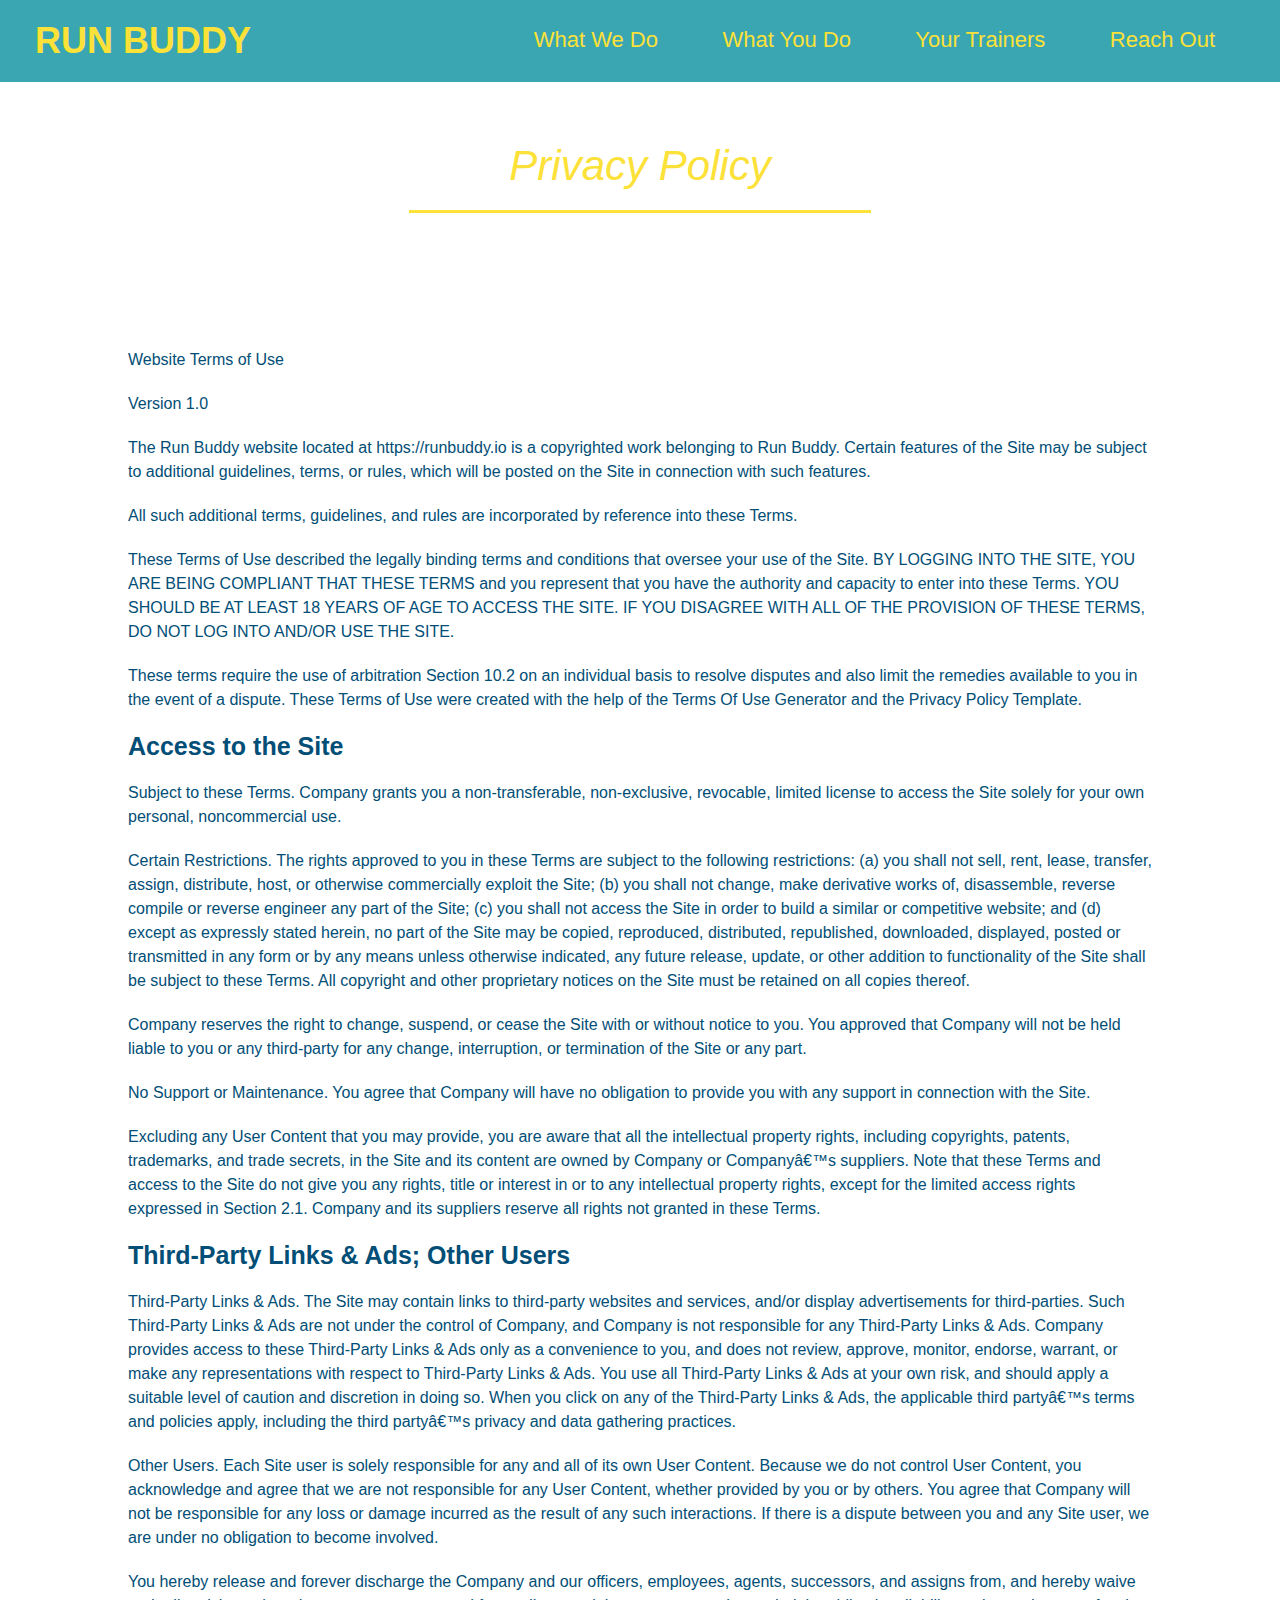
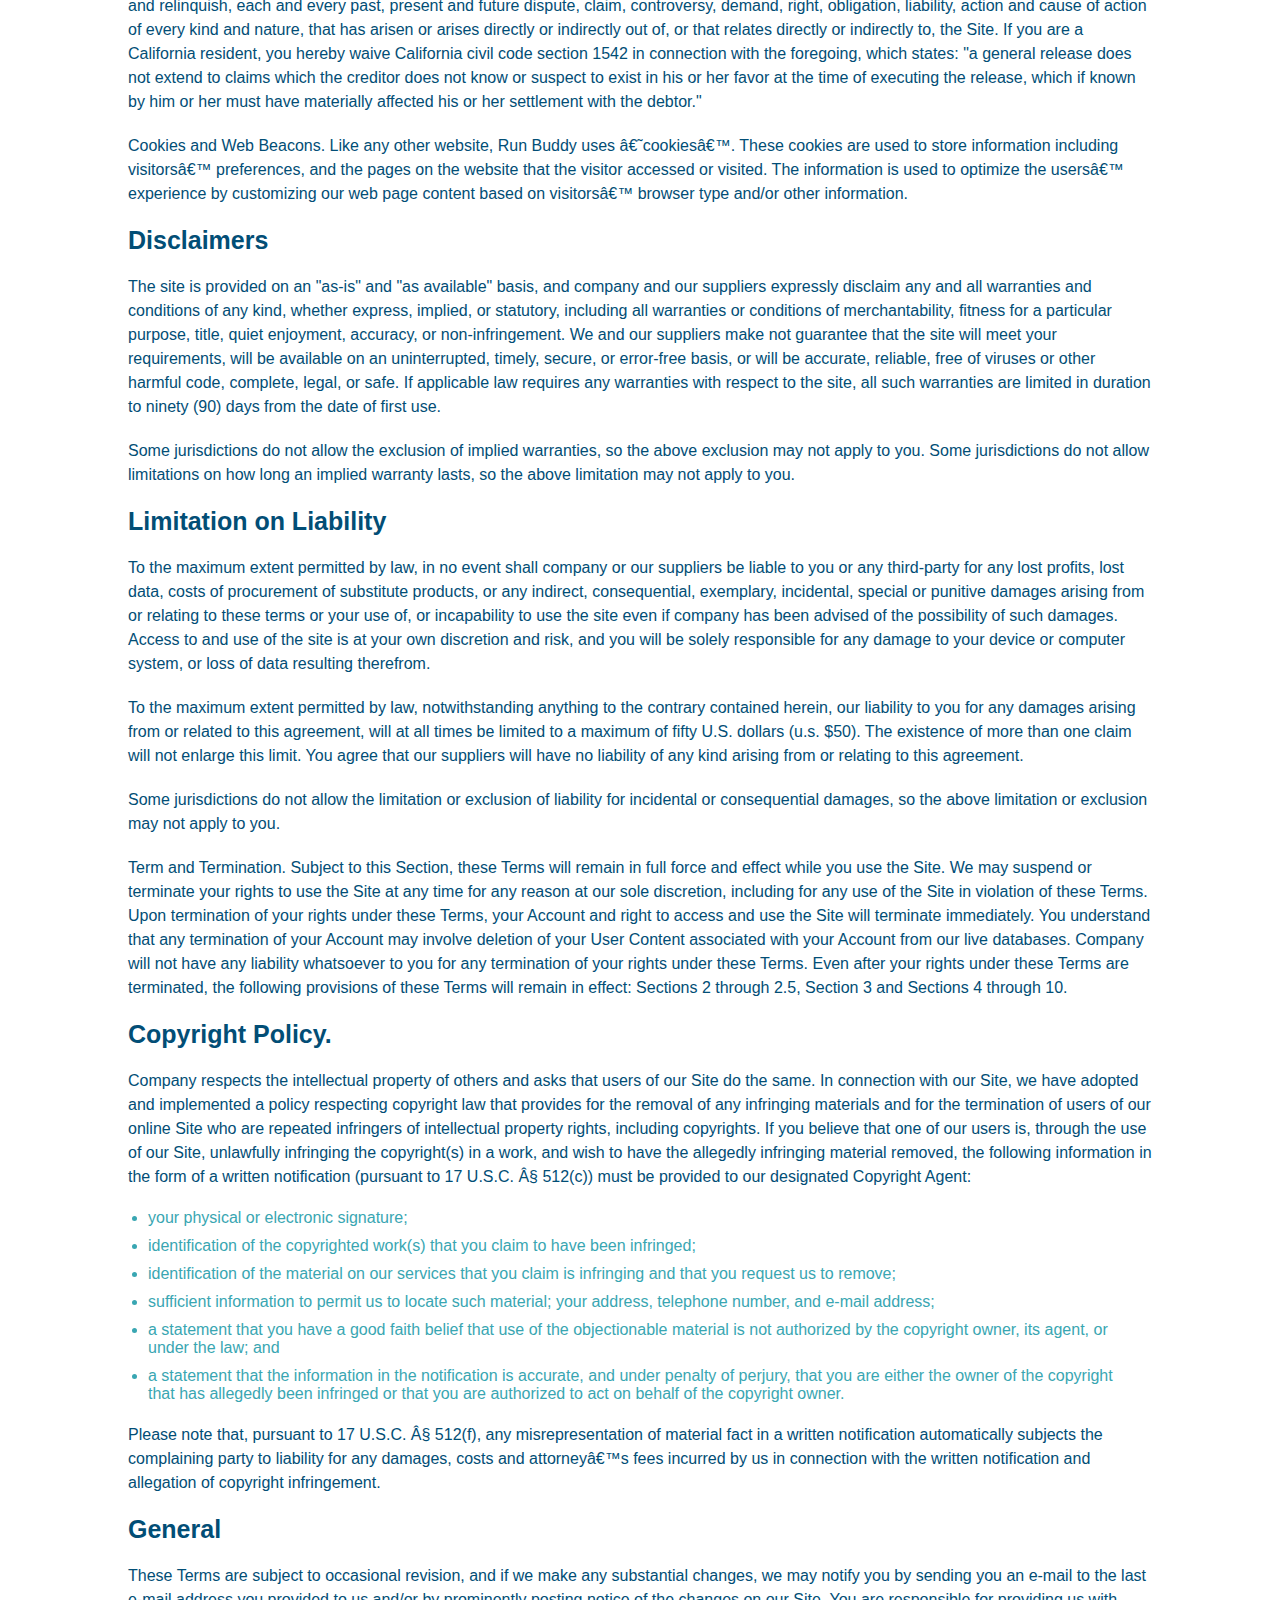
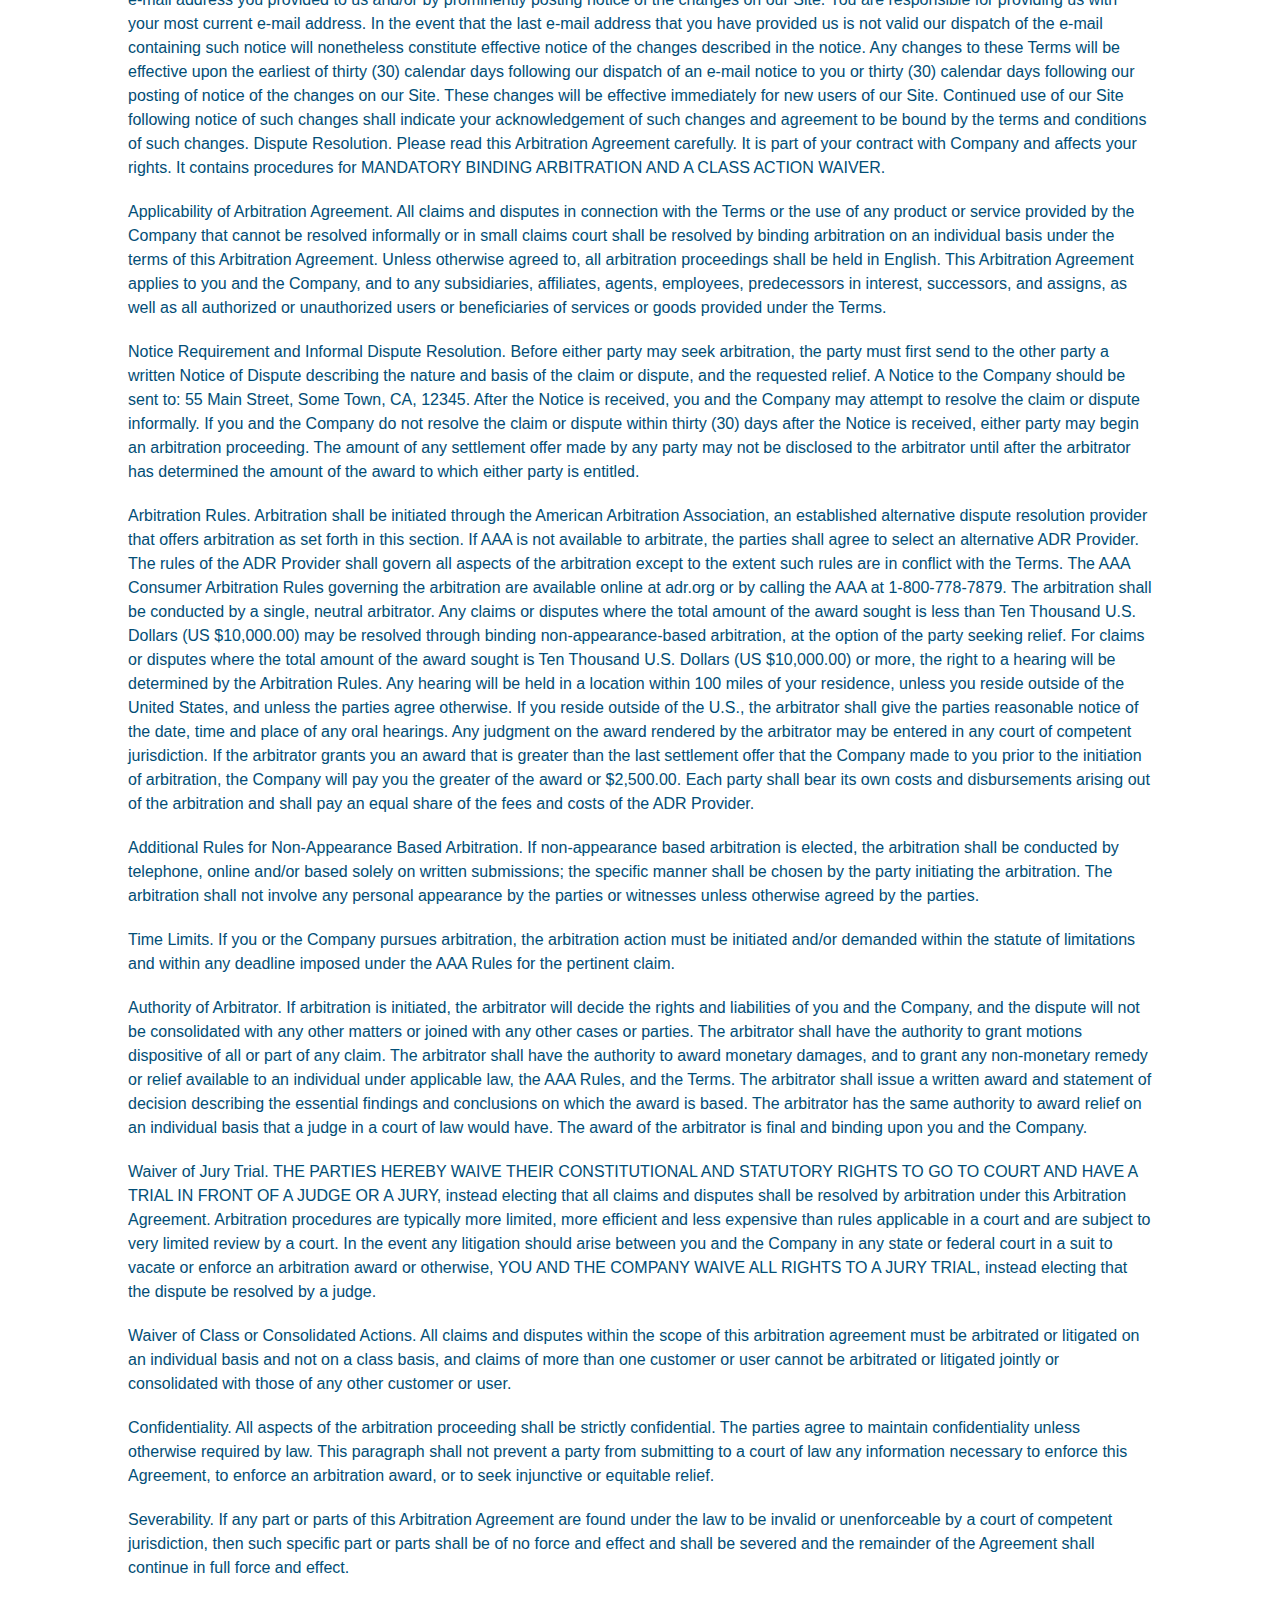
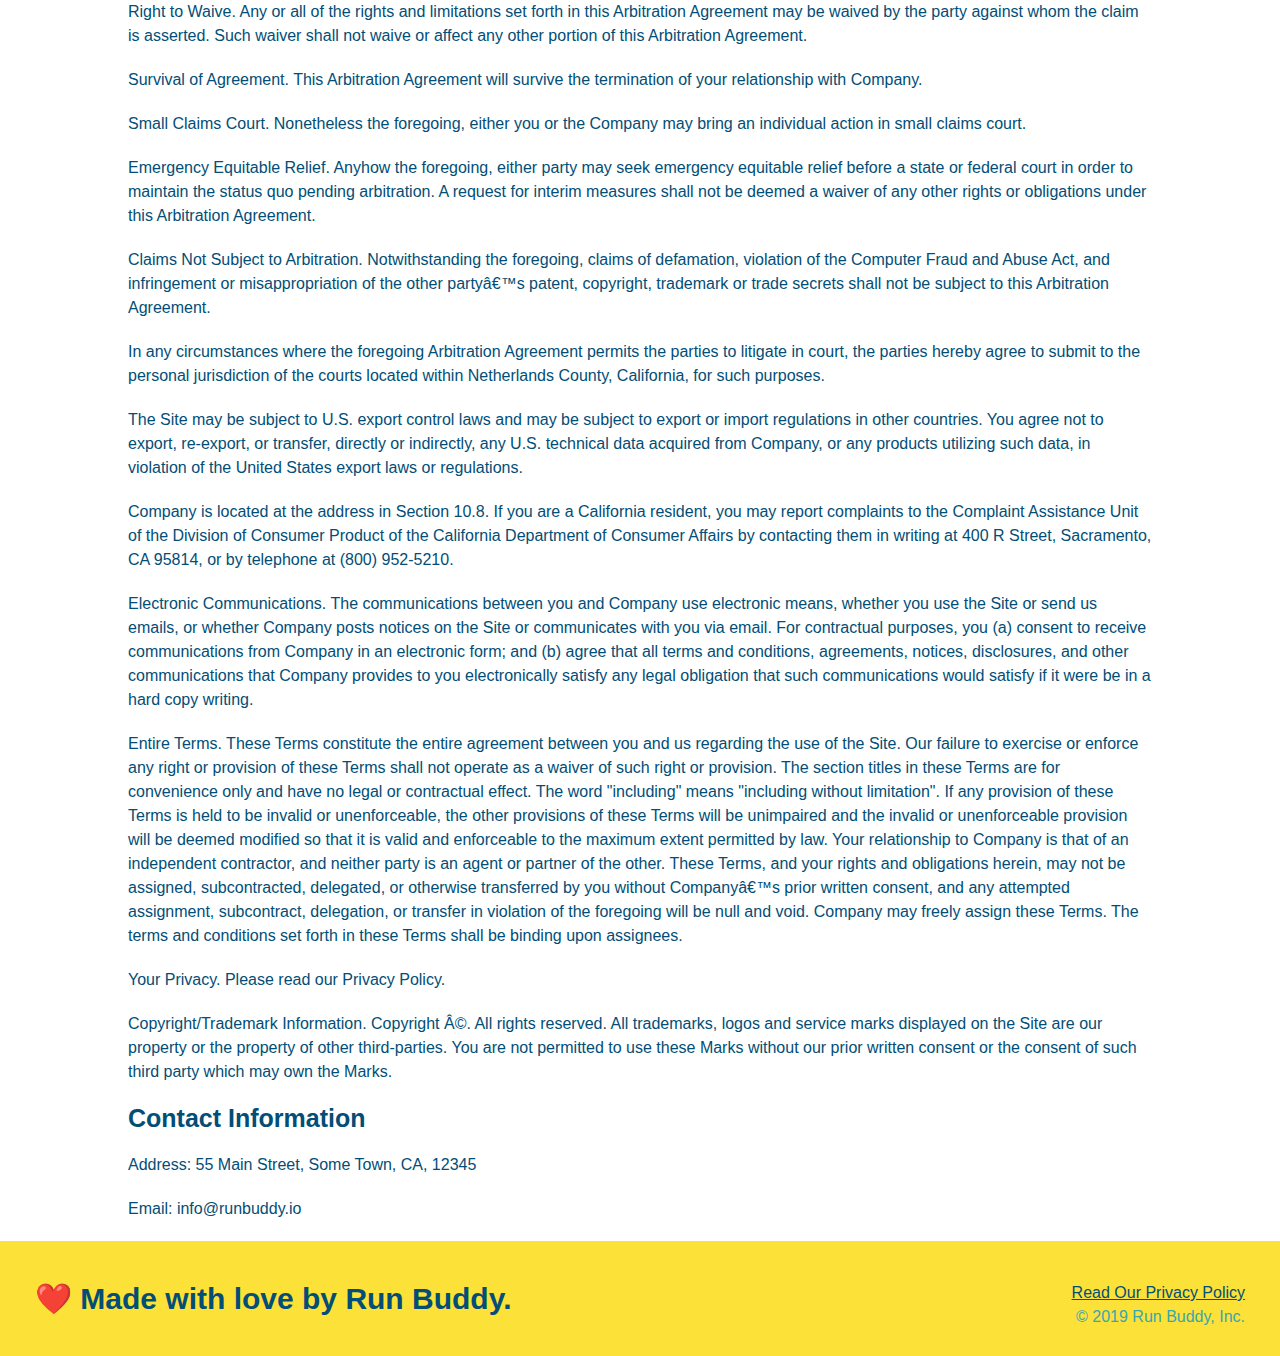
==== privacy-policy.html @ 235367fa "privacy policy" ====
<!DOCTYPE html>
<html lang="en">
	<head>
		<meta charset="utf-8"/>
		<title>Privacy Policy - Run Buddy</title>
		<link rel="stylesheet" type="text/css" href="./assets/css/style.css"/>
		<link rel="stylesheet" href="./assets/css/secondary-styles.css"/>
	</head>
	<body>
	    <header>
	        <h1><a href="./index.html">RUN BUDDY</a></h1>
	        <nav>
	            <!-- unordered list element -->
	            <ul>
	                <!-- list items -->
	                <li>
	                    <a href="./index.html#what-we-do">What We Do</a>
	                </li>
	                <li>
	                    <a href="./index.html#what-you-do">What You Do</a>
	                </li>
	                <li>
	                    <a href="./index.html#your-trainers">Your Trainers</a>
	                </li>
	                <li>
	                    <a href="./index.html#reach-out">Reach Out</a>
	                </li>
	            </ul>
	        </nav>
	    </header>

	    <section class="hero">
	    	<h2 class="section-title primary-border">Privacy Policy</h2>
	    </section>

	    <article class="secondary-content">
			<p>
			Website Terms of Use
			</p>

			<p>
			Version 1.0
			</p>

			<p>
			The Run Buddy website located at https://runbuddy.io is a copyrighted work belonging to Run Buddy. Certain
			features of the Site may be subject to additional guidelines, terms, or rules, which will be posted on the Site
			in connection with such features.
			</p>

			<p>
			All such additional terms, guidelines, and rules are incorporated by reference into these Terms.
			</p>

			<p>
			These Terms of Use described the legally binding terms and conditions that oversee your use of the Site. BY
			LOGGING INTO THE SITE, YOU ARE BEING COMPLIANT THAT THESE TERMS and you represent that you have the authority
			and capacity to enter into these Terms. YOU SHOULD BE AT LEAST 18 YEARS OF AGE TO ACCESS THE SITE. IF YOU
			DISAGREE WITH ALL OF THE PROVISION OF THESE TERMS, DO NOT LOG INTO AND/OR USE THE SITE.
			</p>

			<p>
			These terms require the use of arbitration Section 10.2 on an individual basis to resolve disputes and also
			limit the remedies available to you in the event of a dispute. These Terms of Use were created with the help of
			the Terms Of Use Generator and the Privacy Policy Template.
			</p>

			<h3>
			Access to the Site
			</h3>

			<p>
			Subject to these Terms. Company grants you a non-transferable, non-exclusive, revocable, limited license to
			access the Site solely for your own personal, noncommercial use.
			</p>

			<p>
			Certain Restrictions. The rights approved to you in these Terms are subject to the following restrictions: (a)
			you shall not sell, rent, lease, transfer, assign, distribute, host, or otherwise commercially exploit the Site;
			(b) you shall not change, make derivative works of, disassemble, reverse compile or reverse engineer any part of
			the Site; (c) you shall not access the Site in order to build a similar or competitive website; and (d) except
			as expressly stated herein, no part of the Site may be copied, reproduced, distributed, republished, downloaded,
			displayed, posted or transmitted in any form or by any means unless otherwise indicated, any future release,
			update, or other addition to functionality of the Site shall be subject to these Terms. All copyright and other
			proprietary notices on the Site must be retained on all copies thereof.
			</p>

			<p>
			Company reserves the right to change, suspend, or cease the Site with or without notice to you. You approved
			that Company will not be held liable to you or any third-party for any change, interruption, or termination of
			the Site or any part.
			</p>

			<p>
			No Support or Maintenance. You agree that Company will have no obligation to provide you with any support in
			connection with the Site.
			</p>

			<p>
			Excluding any User Content that you may provide, you are aware that all the intellectual property rights,
			including copyrights, patents, trademarks, and trade secrets, in the Site and its content are owned by Company
			or Companyâ€™s suppliers. Note that these Terms and access to the Site do not give you any rights, title or
			interest in or to any intellectual property rights, except for the limited access rights expressed in Section
			2.1. Company and its suppliers reserve all rights not granted in these Terms.
			</p>

			<h3>
			Third-Party Links & Ads; Other Users
			</h3>

			<p>
			Third-Party Links & Ads. The Site may contain links to third-party websites and services, and/or display
			advertisements for third-parties. Such Third-Party Links & Ads are not under the control of Company, and Company
			is not responsible for any Third-Party Links & Ads. Company provides access to these Third-Party Links & Ads
			only as a convenience to you, and does not review, approve, monitor, endorse, warrant, or make any
			representations with respect to Third-Party Links & Ads. You use all Third-Party Links & Ads at your own risk,
			and should apply a suitable level of caution and discretion in doing so. When you click on any of the
			Third-Party Links & Ads, the applicable third partyâ€™s terms and policies apply, including the third partyâ€™s
			privacy and data gathering practices.
			</p>

			<p>
			Other Users. Each Site user is solely responsible for any and all of its own User Content. Because we do not
			control User Content, you acknowledge and agree that we are not responsible for any User Content, whether
			provided by you or by others. You agree that Company will not be responsible for any loss or damage incurred as
			the result of any such interactions. If there is a dispute between you and any Site user, we are under no
			obligation to become involved.
			</p>

			<p>
			You hereby release and forever discharge the Company and our officers, employees, agents, successors, and
			assigns from, and hereby waive and relinquish, each and every past, present and future dispute, claim,
			controversy, demand, right, obligation, liability, action and cause of action of every kind and nature, that has
			arisen or arises directly or indirectly out of, or that relates directly or indirectly to, the Site. If you are
			a California resident, you hereby waive California civil code section 1542 in connection with the foregoing,
			which states: "a general release does not extend to claims which the creditor does not know or suspect to exist
			in his or her favor at the time of executing the release, which if known by him or her must have materially
			affected his or her settlement with the debtor."
			</p>

			<p>
			Cookies and Web Beacons. Like any other website, Run Buddy uses â€˜cookiesâ€™. These cookies are used to store
			information including visitorsâ€™ preferences, and the pages on the website that the visitor accessed or visited.
			The information is used to optimize the usersâ€™ experience by customizing our web page content based on visitorsâ€™
			browser type and/or other information.
			</p>

			<h3>
			Disclaimers
			</h3>

			<p>
			The site is provided on an "as-is" and "as available" basis, and company and our suppliers expressly disclaim
			any and all warranties and conditions of any kind, whether express, implied, or statutory, including all
			warranties or conditions of merchantability, fitness for a particular purpose, title, quiet enjoyment, accuracy,
			or non-infringement. We and our suppliers make not guarantee that the site will meet your requirements, will be
			available on an uninterrupted, timely, secure, or error-free basis, or will be accurate, reliable, free of
			viruses or other harmful code, complete, legal, or safe. If applicable law requires any warranties with respect
			to the site, all such warranties are limited in duration to ninety (90) days from the date of first use.
			</p>

			<p>
			Some jurisdictions do not allow the exclusion of implied warranties, so the above exclusion may not apply to
			you. Some jurisdictions do not allow limitations on how long an implied warranty lasts, so the above limitation
			may not apply to you.
			</p>

			<h3>
			Limitation on Liability
			</h3>

			<p>
			To the maximum extent permitted by law, in no event shall company or our suppliers be liable to you or any
			third-party for any lost profits, lost data, costs of procurement of substitute products, or any indirect,
			consequential, exemplary, incidental, special or punitive damages arising from or relating to these terms or
			your use of, or incapability to use the site even if company has been advised of the possibility of such
			damages. Access to and use of the site is at your own discretion and risk, and you will be solely responsible
			for any damage to your device or computer system, or loss of data resulting therefrom.
			</p>

			<p>
			To the maximum extent permitted by law, notwithstanding anything to the contrary contained herein, our liability
			to you for any damages arising from or related to this agreement, will at all times be limited to a maximum of
			fifty U.S. dollars (u.s. $50). The existence of more than one claim will not enlarge this limit. You agree that
			our suppliers will have no liability of any kind arising from or relating to this agreement.
			</p>

			<p>
			Some jurisdictions do not allow the limitation or exclusion of liability for incidental or consequential
			damages, so the above limitation or exclusion may not apply to you.
			</p>

			<p>
			Term and Termination. Subject to this Section, these Terms will remain in full force and effect while you use
			the Site. We may suspend or terminate your rights to use the Site at any time for any reason at our sole
			discretion, including for any use of the Site in violation of these Terms. Upon termination of your rights under
			these Terms, your Account and right to access and use the Site will terminate immediately. You understand that
			any termination of your Account may involve deletion of your User Content associated with your Account from our
			live databases. Company will not have any liability whatsoever to you for any termination of your rights under
			these Terms. Even after your rights under these Terms are terminated, the following provisions of these Terms
			will remain in effect: Sections 2 through 2.5, Section 3 and Sections 4 through 10.
			</p>

			<h3>
			Copyright Policy.
			</h3>

			<p>
			Company respects the intellectual property of others and asks that users of our Site do the same. In connection
			with our Site, we have adopted and implemented a policy respecting copyright law that provides for the removal
			of any infringing materials and for the termination of users of our online Site who are repeated infringers of
			intellectual property rights, including copyrights. If you believe that one of our users is, through the use of
			our Site, unlawfully infringing the copyright(s) in a work, and wish to have the allegedly infringing material
			removed, the following information in the form of a written notification (pursuant to 17 U.S.C. Â§ 512(c)) must
			be provided to our designated Copyright Agent:
			</p>

			<ul>
			<li>
			  your physical or electronic signature;
			</li>
			<li>
			  identification of the copyrighted work(s) that you claim to have been infringed;
			</li>
			<li>
			  identification of the material on our services that you claim is infringing and that you request us to remove;
			</li>
			<li>
			  sufficient information to permit us to locate such material; your address, telephone number, and e-mail
			  address;
			</li>
			<li>
			  a statement that you have a good faith belief that use of the objectionable material is not authorized by the
			  copyright owner, its agent, or under the law; and
			</li>
			<li>
			  a statement that the information in the notification is accurate, and under penalty of perjury, that you are
			  either the owner of the copyright that has allegedly been infringed or that you are authorized to act on
			  behalf of the copyright owner.
			</li>
			</ul>

			<p>
			Please note that, pursuant to 17 U.S.C. Â§ 512(f), any misrepresentation of material fact in a written
			notification automatically subjects the complaining party to liability for any damages, costs and attorneyâ€™s
			fees incurred by us in connection with the written notification and allegation of copyright infringement.
			</p>

			<h3>
			General
			</h3>

			<p>
			These Terms are subject to occasional revision, and if we make any substantial changes, we may notify you by
			sending you an e-mail to the last e-mail address you provided to us and/or by prominently posting notice of the
			changes on our Site. You are responsible for providing us with your most current e-mail address. In the event
			that the last e-mail address that you have provided us is not valid our dispatch of the e-mail containing such
			notice will nonetheless constitute effective notice of the changes described in the notice. Any changes to these
			Terms will be effective upon the earliest of thirty (30) calendar days following our dispatch of an e-mail
			notice to you or thirty (30) calendar days following our posting of notice of the changes on our Site. These
			changes will be effective immediately for new users of our Site. Continued use of our Site following notice of
			such changes shall indicate your acknowledgement of such changes and agreement to be bound by the terms and
			conditions of such changes. Dispute Resolution. Please read this Arbitration Agreement carefully. It is part of
			your contract with Company and affects your rights. It contains procedures for MANDATORY BINDING ARBITRATION AND
			A CLASS ACTION WAIVER.
			</p>

			<p>
			Applicability of Arbitration Agreement. All claims and disputes in connection with the Terms or the use of any
			product or service provided by the Company that cannot be resolved informally or in small claims court shall be
			resolved by binding arbitration on an individual basis under the terms of this Arbitration Agreement. Unless
			otherwise agreed to, all arbitration proceedings shall be held in English. This Arbitration Agreement applies to
			you and the Company, and to any subsidiaries, affiliates, agents, employees, predecessors in interest,
			successors, and assigns, as well as all authorized or unauthorized users or beneficiaries of services or goods
			provided under the Terms.
			</p>

			<p>
			Notice Requirement and Informal Dispute Resolution. Before either party may seek arbitration, the party must
			first send to the other party a written Notice of Dispute describing the nature and basis of the claim or
			dispute, and the requested relief. A Notice to the Company should be sent to: 55 Main Street, Some Town, CA,
			12345. After the Notice is received, you and the Company may attempt to resolve the claim or dispute informally.
			If you and the Company do not resolve the claim or dispute within thirty (30) days after the Notice is received,
			either party may begin an arbitration proceeding. The amount of any settlement offer made by any party may not
			be disclosed to the arbitrator until after the arbitrator has determined the amount of the award to which either
			party is entitled.
			</p>

			<p>
			Arbitration Rules. Arbitration shall be initiated through the American Arbitration Association, an established
			alternative dispute resolution provider that offers arbitration as set forth in this section. If AAA is not
			available to arbitrate, the parties shall agree to select an alternative ADR Provider. The rules of the ADR
			Provider shall govern all aspects of the arbitration except to the extent such rules are in conflict with the
			Terms. The AAA Consumer Arbitration Rules governing the arbitration are available online at adr.org or by
			calling the AAA at 1-800-778-7879. The arbitration shall be conducted by a single, neutral arbitrator. Any
			claims or disputes where the total amount of the award sought is less than Ten Thousand U.S. Dollars (US
			$10,000.00) may be resolved through binding non-appearance-based arbitration, at the option of the party seeking
			relief. For claims or disputes where the total amount of the award sought is Ten Thousand U.S. Dollars (US
			$10,000.00) or more, the right to a hearing will be determined by the Arbitration Rules. Any hearing will be
			held in a location within 100 miles of your residence, unless you reside outside of the United States, and
			unless the parties agree otherwise. If you reside outside of the U.S., the arbitrator shall give the parties
			reasonable notice of the date, time and place of any oral hearings. Any judgment on the award rendered by the
			arbitrator may be entered in any court of competent jurisdiction. If the arbitrator grants you an award that is
			greater than the last settlement offer that the Company made to you prior to the initiation of arbitration, the
			Company will pay you the greater of the award or $2,500.00. Each party shall bear its own costs and
			disbursements arising out of the arbitration and shall pay an equal share of the fees and costs of the ADR
			Provider.
			</p>

			<p>
			Additional Rules for Non-Appearance Based Arbitration. If non-appearance based arbitration is elected, the
			arbitration shall be conducted by telephone, online and/or based solely on written submissions; the specific
			manner shall be chosen by the party initiating the arbitration. The arbitration shall not involve any personal
			appearance by the parties or witnesses unless otherwise agreed by the parties.
			</p>

			<p>
			Time Limits. If you or the Company pursues arbitration, the arbitration action must be initiated and/or demanded
			within the statute of limitations and within any deadline imposed under the AAA Rules for the pertinent claim.
			</p>

			<p>
			Authority of Arbitrator. If arbitration is initiated, the arbitrator will decide the rights and liabilities of
			you and the Company, and the dispute will not be consolidated with any other matters or joined with any other
			cases or parties. The arbitrator shall have the authority to grant motions dispositive of all or part of any
			claim. The arbitrator shall have the authority to award monetary damages, and to grant any non-monetary remedy
			or relief available to an individual under applicable law, the AAA Rules, and the Terms. The arbitrator shall
			issue a written award and statement of decision describing the essential findings and conclusions on which the
			award is based. The arbitrator has the same authority to award relief on an individual basis that a judge in a
			court of law would have. The award of the arbitrator is final and binding upon you and the Company.
			</p>

			<p>
			Waiver of Jury Trial. THE PARTIES HEREBY WAIVE THEIR CONSTITUTIONAL AND STATUTORY RIGHTS TO GO TO COURT AND HAVE
			A TRIAL IN FRONT OF A JUDGE OR A JURY, instead electing that all claims and disputes shall be resolved by
			arbitration under this Arbitration Agreement. Arbitration procedures are typically more limited, more efficient
			and less expensive than rules applicable in a court and are subject to very limited review by a court. In the
			event any litigation should arise between you and the Company in any state or federal court in a suit to vacate
			or enforce an arbitration award or otherwise, YOU AND THE COMPANY WAIVE ALL RIGHTS TO A JURY TRIAL, instead
			electing that the dispute be resolved by a judge.
			</p>

			<p>
			Waiver of Class or Consolidated Actions. All claims and disputes within the scope of this arbitration agreement
			must be arbitrated or litigated on an individual basis and not on a class basis, and claims of more than one
			customer or user cannot be arbitrated or litigated jointly or consolidated with those of any other customer or
			user.
			</p>

			<p>
			Confidentiality. All aspects of the arbitration proceeding shall be strictly confidential. The parties agree to
			maintain confidentiality unless otherwise required by law. This paragraph shall not prevent a party from
			submitting to a court of law any information necessary to enforce this Agreement, to enforce an arbitration
			award, or to seek injunctive or equitable relief.
			</p>

			<p>
			Severability. If any part or parts of this Arbitration Agreement are found under the law to be invalid or
			unenforceable by a court of competent jurisdiction, then such specific part or parts shall be of no force and
			effect and shall be severed and the remainder of the Agreement shall continue in full force and effect.
			</p>

			<p>
			Right to Waive. Any or all of the rights and limitations set forth in this Arbitration Agreement may be waived
			by the party against whom the claim is asserted. Such waiver shall not waive or affect any other portion of this
			Arbitration Agreement.
			</p>

			<p>
			Survival of Agreement. This Arbitration Agreement will survive the termination of your relationship with
			Company.
			</p>

			<p>
			Small Claims Court. Nonetheless the foregoing, either you or the Company may bring an individual action in small
			claims court.
			</p>

			<p>
			Emergency Equitable Relief. Anyhow the foregoing, either party may seek emergency equitable relief before a
			state or federal court in order to maintain the status quo pending arbitration. A request for interim measures
			shall not be deemed a waiver of any other rights or obligations under this Arbitration Agreement.
			</p>

			<p>
			Claims Not Subject to Arbitration. Notwithstanding the foregoing, claims of defamation, violation of the
			Computer Fraud and Abuse Act, and infringement or misappropriation of the other partyâ€™s patent, copyright,
			trademark or trade secrets shall not be subject to this Arbitration Agreement.
			</p>

			<p>
			In any circumstances where the foregoing Arbitration Agreement permits the parties to litigate in court, the
			parties hereby agree to submit to the personal jurisdiction of the courts located within Netherlands County,
			California, for such purposes.
			</p>

			<p>
			The Site may be subject to U.S. export control laws and may be subject to export or import regulations in other
			countries. You agree not to export, re-export, or transfer, directly or indirectly, any U.S. technical data
			acquired from Company, or any products utilizing such data, in violation of the United States export laws or
			regulations.
			</p>

			<p>
			Company is located at the address in Section 10.8. If you are a California resident, you may report complaints
			to the Complaint Assistance Unit of the Division of Consumer Product of the California Department of Consumer
			Affairs by contacting them in writing at 400 R Street, Sacramento, CA 95814, or by telephone at (800) 952-5210.
			</p>

			<p>
			Electronic Communications. The communications between you and Company use electronic means, whether you use the
			Site or send us emails, or whether Company posts notices on the Site or communicates with you via email. For
			contractual purposes, you (a) consent to receive communications from Company in an electronic form; and (b)
			agree that all terms and conditions, agreements, notices, disclosures, and other communications that Company
			provides to you electronically satisfy any legal obligation that such communications would satisfy if it were be
			in a hard copy writing.
			</p>

			<p>
			Entire Terms. These Terms constitute the entire agreement between you and us regarding the use of the Site. Our
			failure to exercise or enforce any right or provision of these Terms shall not operate as a waiver of such right
			or provision. The section titles in these Terms are for convenience only and have no legal or contractual
			effect. The word "including" means "including without limitation". If any provision of these Terms is held to be
			invalid or unenforceable, the other provisions of these Terms will be unimpaired and the invalid or
			unenforceable provision will be deemed modified so that it is valid and enforceable to the maximum extent
			permitted by law. Your relationship to Company is that of an independent contractor, and neither party is an
			agent or partner of the other. These Terms, and your rights and obligations herein, may not be assigned,
			subcontracted, delegated, or otherwise transferred by you without Companyâ€™s prior written consent, and any
			attempted assignment, subcontract, delegation, or transfer in violation of the foregoing will be null and void.
			Company may freely assign these Terms. The terms and conditions set forth in these Terms shall be binding upon
			assignees.
			</p>

			<p>
			Your Privacy. Please read our Privacy Policy.
			</p>

			<p>
			Copyright/Trademark Information. Copyright Â©. All rights reserved. All trademarks, logos and service marks
			displayed on the Site are our property or the property of other third-parties. You are not permitted to use
			these Marks without our prior written consent or the consent of such third party which may own the Marks.
			</p>

			<h3>
			Contact Information
			</h3>

			<p>
			Address: 55 Main Street, Some Town, CA, 12345
			</p>

			<p>
			Email: info@runbuddy.io
			</p>
	    </article>


        <footer>
            <h2>❤️ Made with love by Run Buddy.</h2>
            <div>
                <a href="./privacy-policy.html">Read Our Privacy Policy</a><br/>
                &copy; 2019 Run Buddy, Inc.
            </div>
        </footer>
	</body>
</html>
---- assets/css/style.css ----
/* GLOBAL STYLES BEGIN */
* {
    margin: 0;
    padding: 0;
    box-sizing: border-box;
}

body {
    font-family: Arial, Helvetica, sans-serif;
    color: #39a6b2;
}

section {
    padding: 60px;
}
/* GLOBAL STYLES END */

/* HERO STYLE BEGINS */
.hero {
    background-image: url("../images/hero-bg.jpg");
    height: 600px;
    background-size: cover;
    background-position: center;
    position: relative;
}

.hero-form {
    color: #024e76;
    background-color: #fce138;
    padding: 20px;
    width: 500px;
    border: solid 3px #024e76;
    position: absolute;
    right: 140px;
    bottom: 120px;
}

.hero-form button {
    background-color: #024e76;
    color: #fce138;
    border: none;
    padding: 10px 20px;
    font-size: 16px;
}

.hero-form label {
    margin: 0 5px;
}

.hero-form h3 {
    font-size: 24px;
}

.hero-form p {
    margin: 5px 0 15px 0;
}

.form-input-field {
    border: 1px solid #024e76;
    display: block;
    padding: 7px 15px;
    font-size: 16px;
    color: #024e76;
    width: 100%;
    margin-bottom: 15px;
}
/* HERO STYLE ENDS */

/* HEADER STYLE BEGINS */
header {
    padding: 20px 35px;
    background-color: #39a6b2;
}

header h1 {
    font-weight: bold;
    font-size: 36px;
    color: #fce138;
    margin: 0;
    display: inline;
}

header a {
    color: #fce138;
    text-decoration: none;
}

header nav {
    float: right;
    margin: 7px 0;
}

header nav ul li {
    display: inline;
}

header nav ul li a {
    margin: 0 30px;
    font-weight: lighter;
    font-size: 22px;
}
/* HEADER STYLE ENDS */

/* SECTION STYLE BEGINS */
.intro {
    text-align: center;
}

.section-title {
    font-size: 55px;
    color: #024e76;
    margin-bottom: 35px;
    padding: 0 100px 20px 100px;
    display: inline-block;
    border-bottom: 3px solid;
}

.primary-border {
    border-color: #fce138;
}

.secondary-border {
    border-color: #39a6b2;
}


.intro p {
    line-height: 1.7;
    color: #39a6b2;
    width: 80%;
    font-size: 20px;
    margin: 0 auto;
}

.steps {
    text-align: center;
    background: #fce138;
}

.steps div {
    margin-bottom: 80px;
}

.steps img {
    width: 15%;
    margin: 10px 0;
}

.steps h3 {
    color: #024e76;
    font-size: 46px;
    margin-top: 10px;
}

.steps p {
    color: #39a6b2;
    font-size: 23px;
}

.steps span {
    font-size: 38px;
}

.trainers {
    text-align:  center;
}

.trainer {
    width:  900px;
    margin:  0 auto 30px auto;
    background:  #024e76;
    color: #fce138;
    overflow: auto;
}

.trainer img {
    width: 35%;
    float: left;
}

.trainer-bio {
    padding: 35px;
    float: left;
    width: 65%;
}

.text-left {
    text-align: left;
}

.text-right {
    text-align: right;
}

.trainer-bio h3 {
    font-size: 32px;
    margin-bottom: 8px;
}

.trainer-bio h4 {
    font-weight: lighter;
    font-size: 26px;
    margin-bottom: 25px;
}

.trainer-bio p {
    font-size: 17px;
    line-height: 1.3;
}

.contact {
    background: #024e76;
    text-align: center;
}

.contact h3 {
    color: #024e76;
}

.contact h2 {
    color: #fce138;
}

.contact-info iframe {
    height:  400px;
    width: 400px;
    border: 0;
}

.contact-info div {
    width: 410px;
    display: inline-block;
    vertical-align: top;
    text-align: left;
    margin: 30px 0 0 60px;
    color: white;
}

.contact-info h3 {
    color: #fce138;
    font-size: 32px;
}

.contact-info p, .contact-info address {
    margin: 20px 0;
    line-height: 1.5;
    font-size: 20px;
    font-style: normal;
}

.contact-info a {
    color: #fce138;
}

/* SECTION STYLE ENDS */

/* FOOTER STYLES BEGIN */
footer {
    background-color: #fce138;
    padding: 40px 35px;
}

footer h2 {
    display: inline;
    color: #024e76;
    font-size: 30px;
    margin: 0;
}

footer div {
    float: right;
    line-height: 1.5;
    text-align: right;
}

footer a {
    color: #024e76;
}
/* FOOTER STYLES END */
---- assets/css/secondary-styles.css ----
.hero {
  background-position: bottom;
  height: auto;
  text-align: center;
  margin-bottom: 40px;
}


.section-title {
	color: #fce138;
	display: inline-block;
	font-weight: normal;
	font-size: 42px;
	font-style: italic;
}

.secondary-content {
	width: 80%;
	margin: 0 auto;
	color: #024e76;
}

.secondary-content h3 {
	font-size: 25px;
	margin: 20px 0 20 0;
}

.secondary-content p {
	font-size: 16px;
	line-height: 1.5;
	margin: 20px 0 20px 0;
}

.secondary-content ul {
	margin: 15px 20px 15px 20px;
}

.secondary-content li {
	color: #39a6b2;
	margin: 10px 0 10px 0;
}
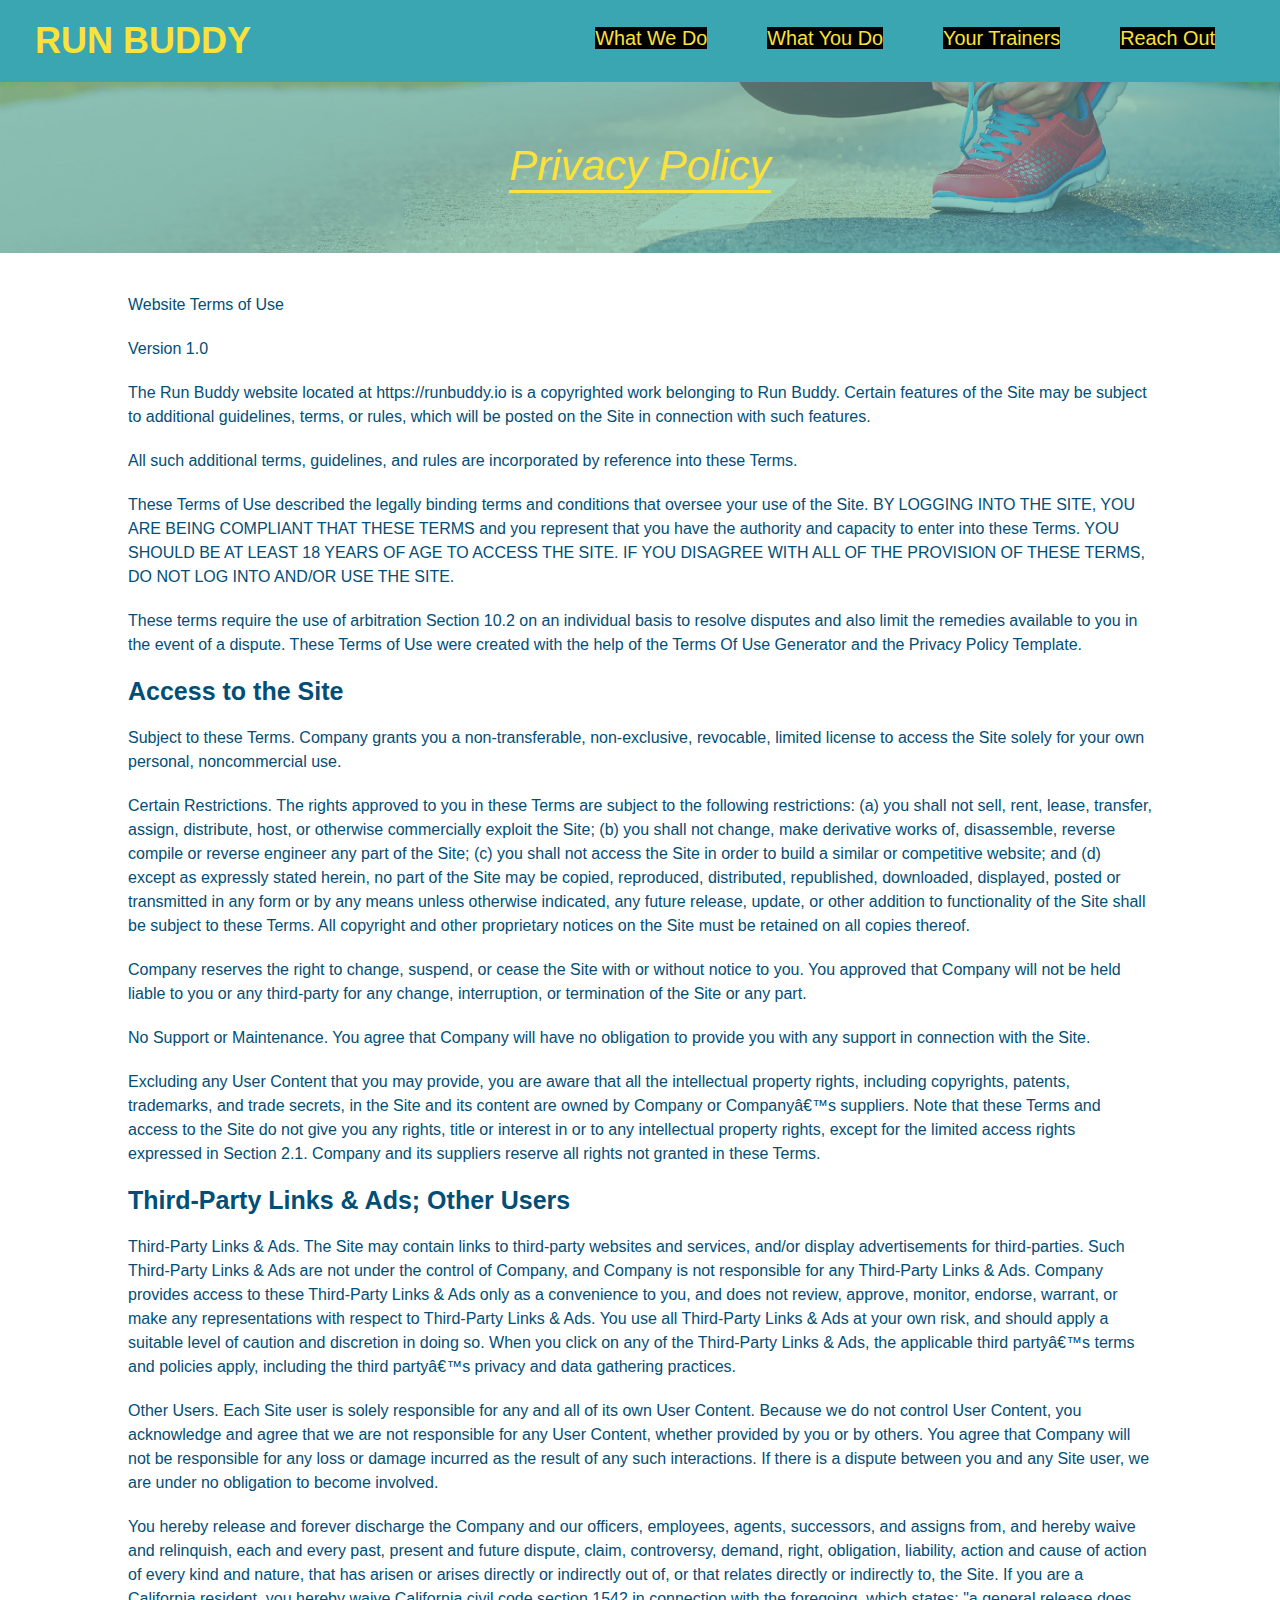
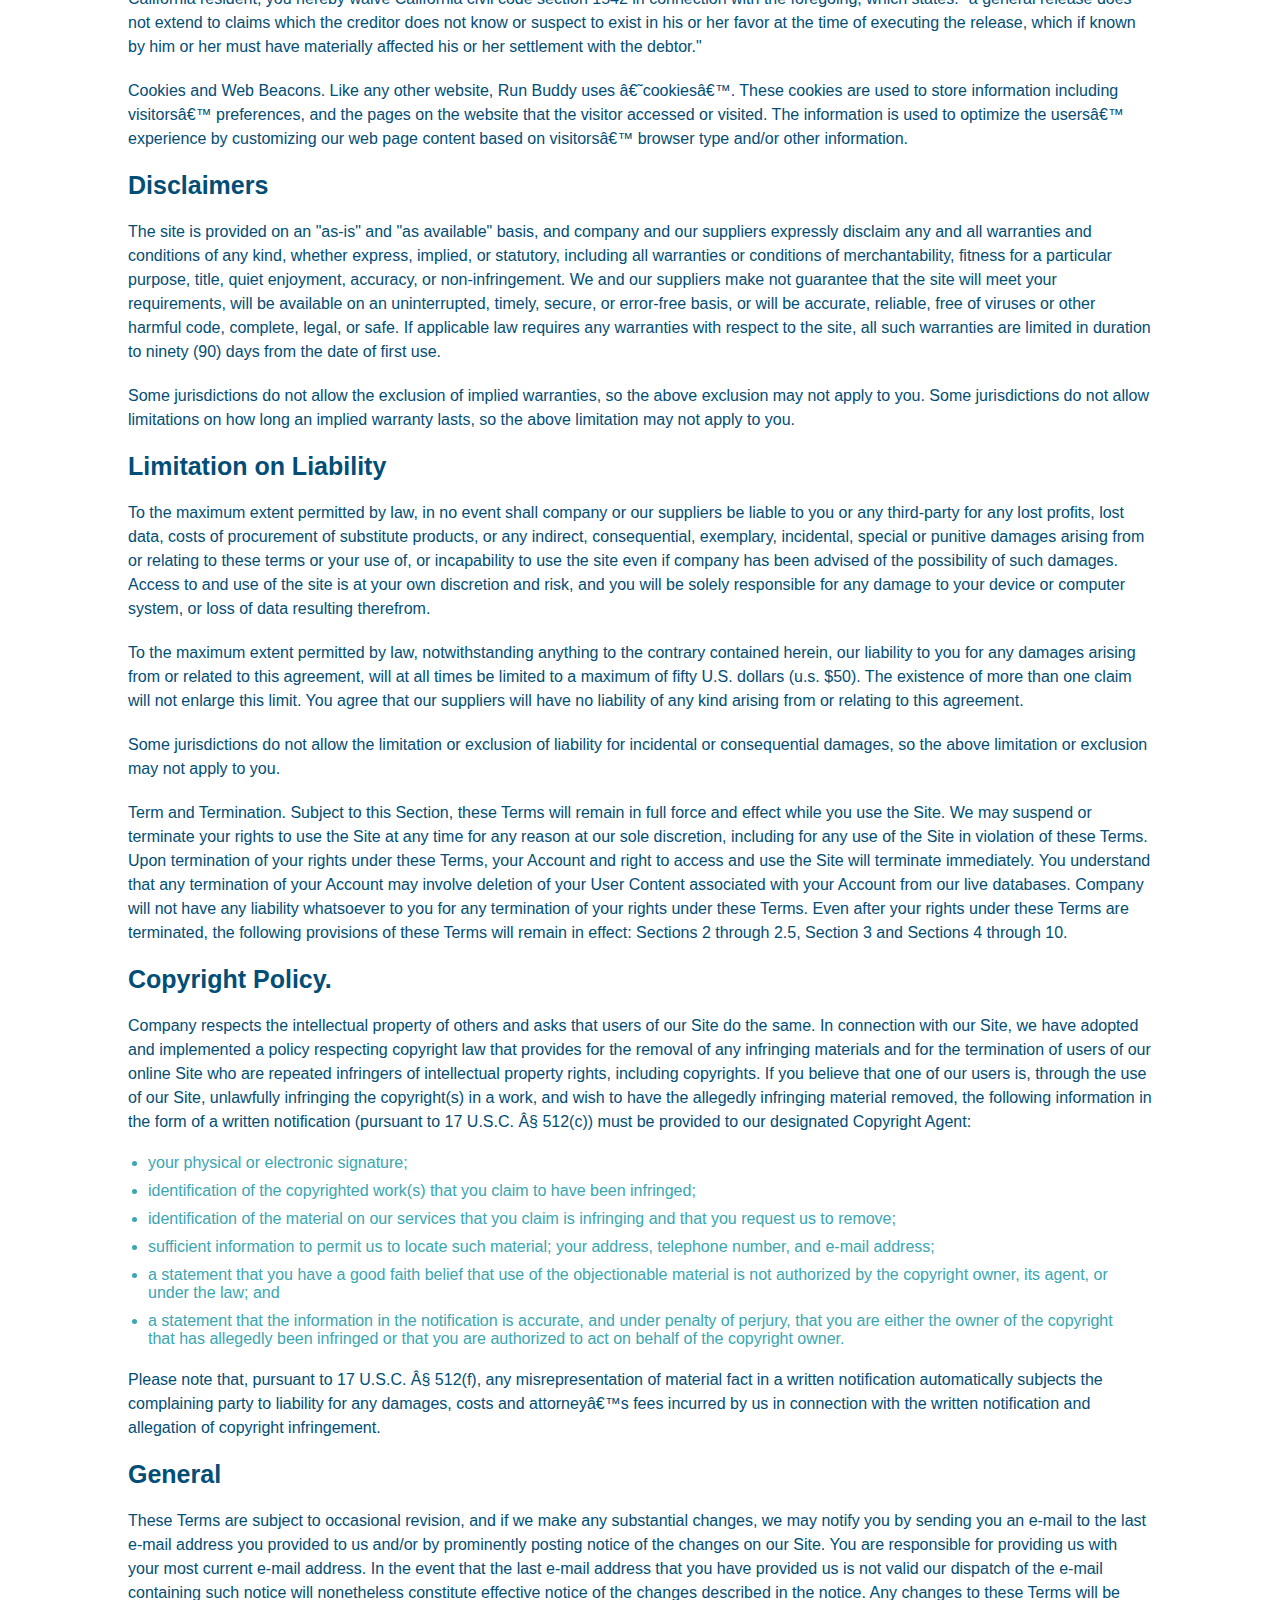
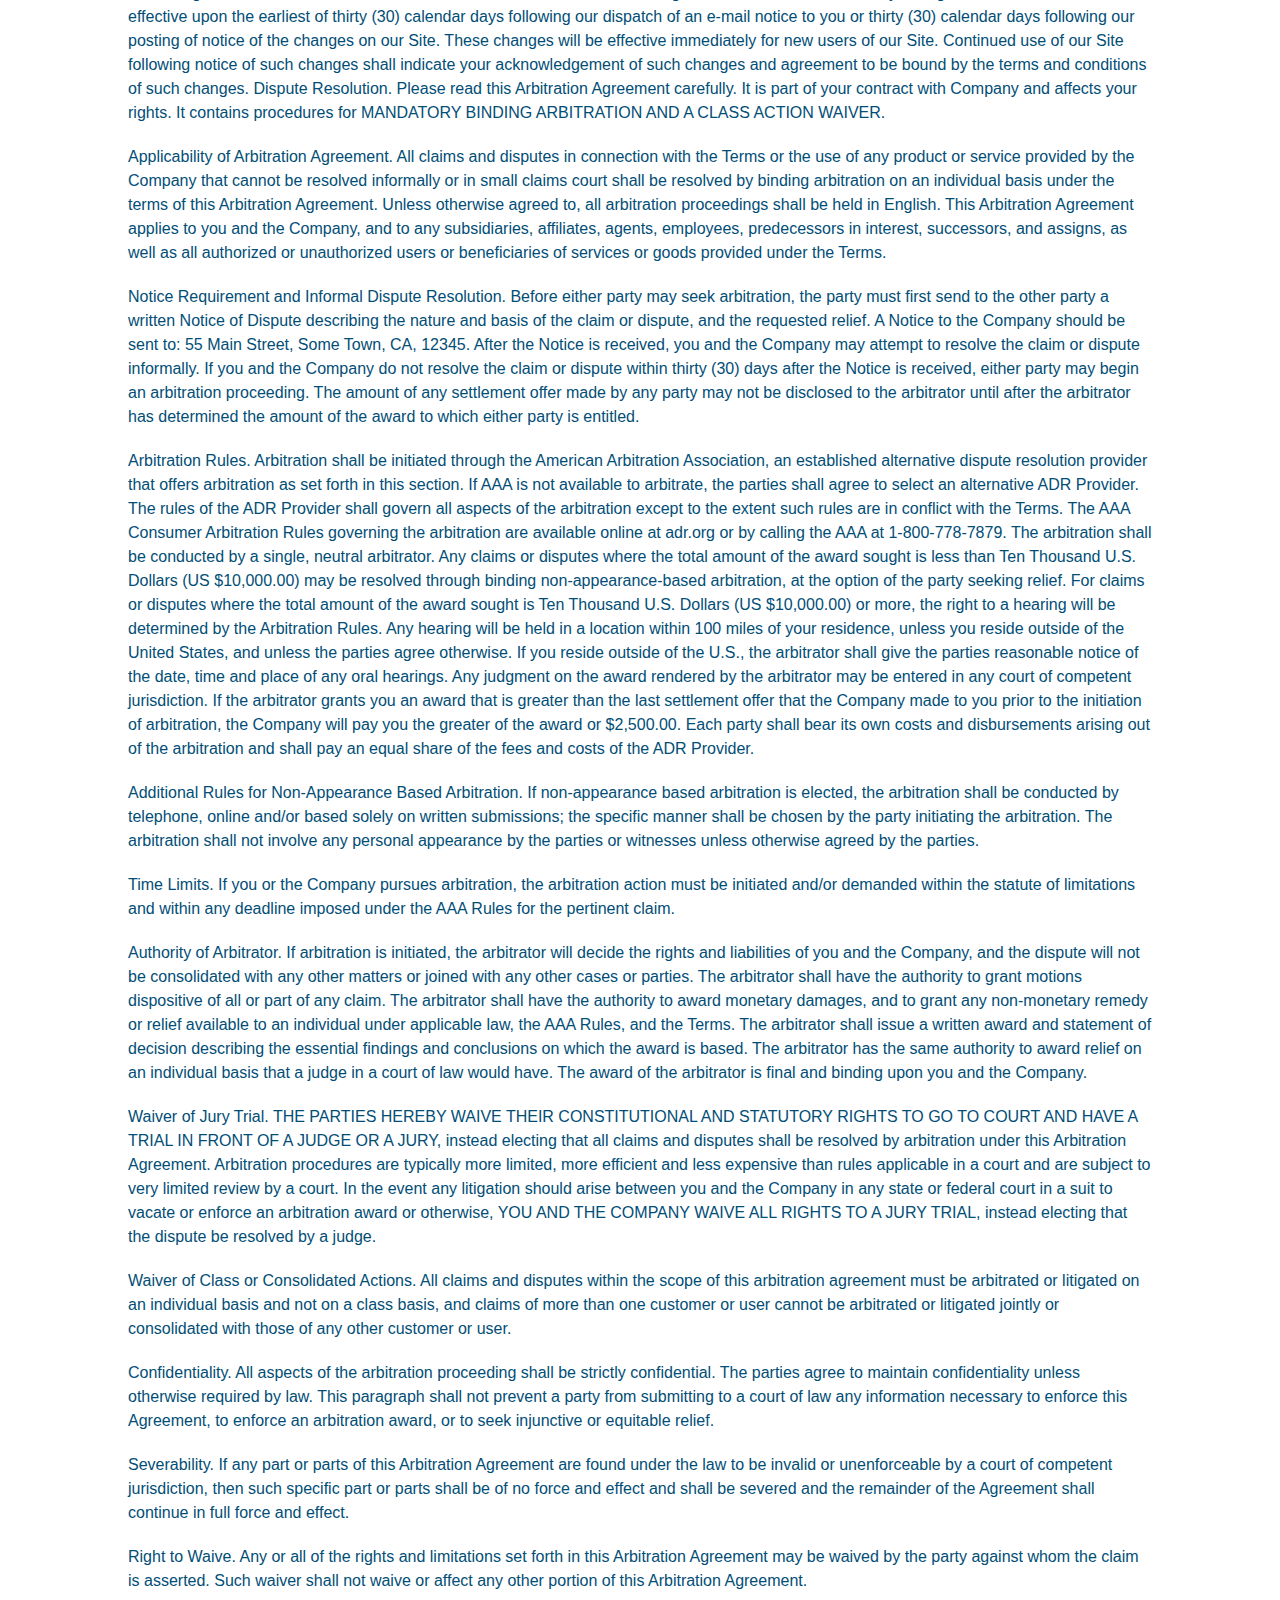
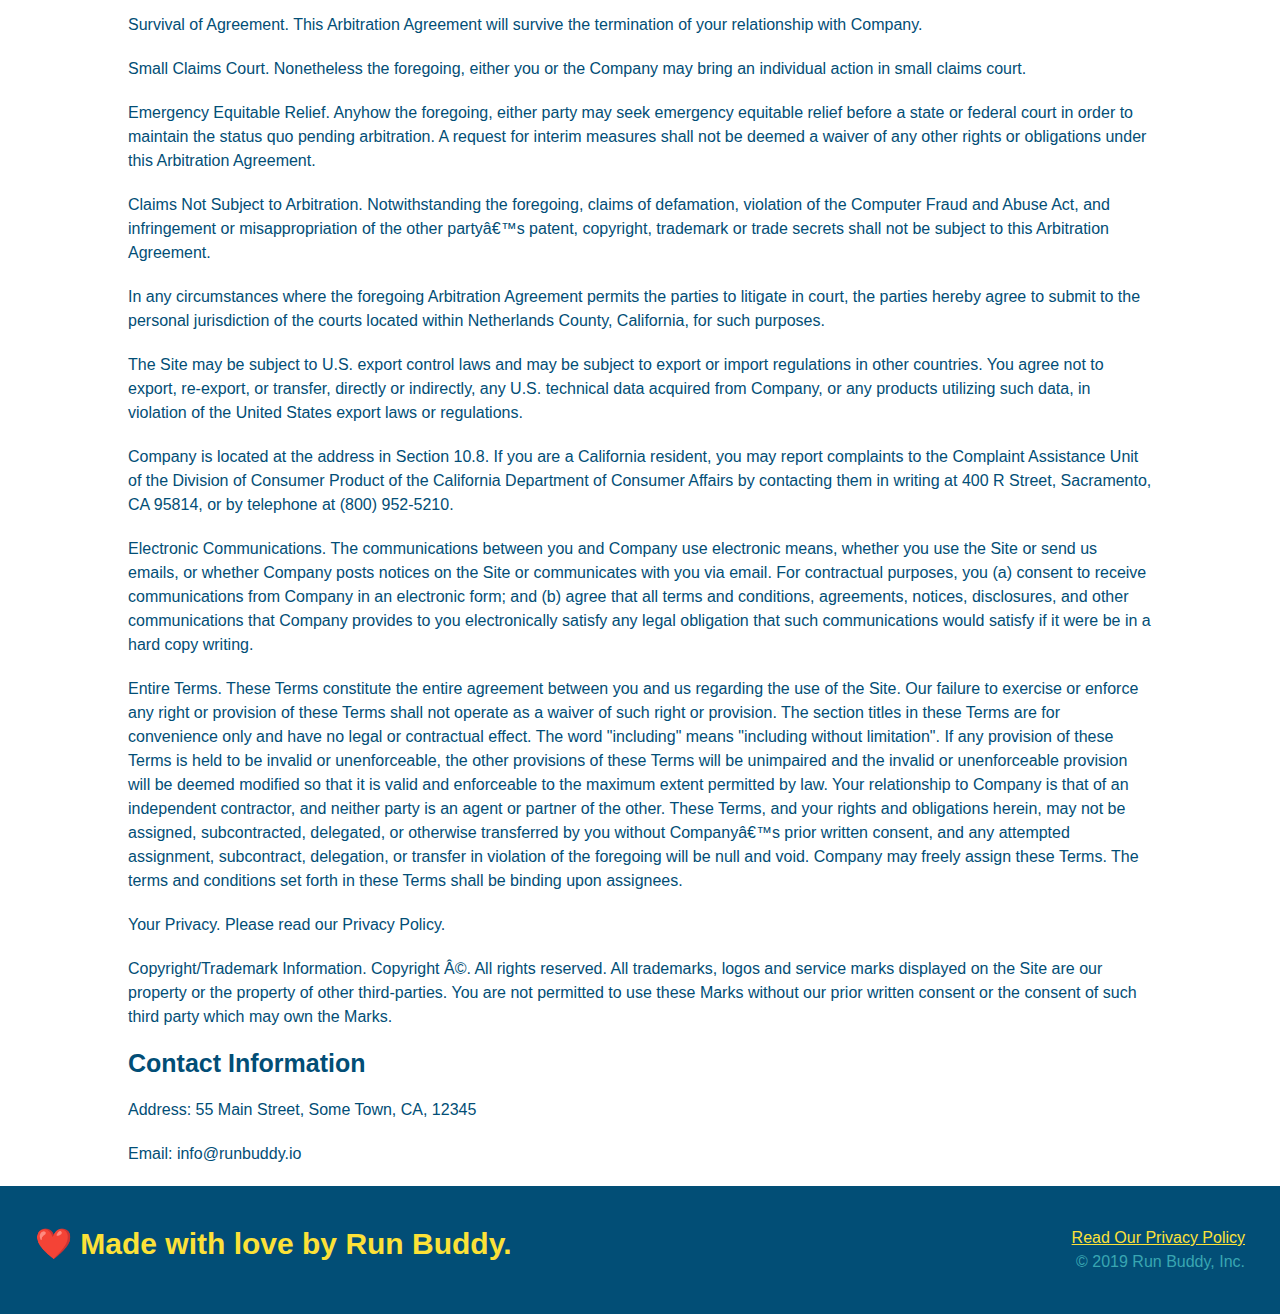
==== commit ba220eae: "changelog system and anchor tags" ====
--- a/privacy-policy.html
+++ b/privacy-policy.html
@@ -1,13 +1,73 @@
-
+<!-- 
+    ? @document-start
+    ==========================================================
+    | SECONDARY STYLESHEET FOR run-buddy/privacy-policy.html |
+    ==================================================================================================================================
+
+    ? @author:                 Run Buddy Team, William J. Horn
+    ? @document-name:          secondary-style.css
+    ? @document-created:       02/17/2022
+    ? @document-modified:      02/23/2022
+    ? @document-version:       v1.0.0.0
+
+    ----------------------------------------------------------------------------------------------------------------------------------
+
+    ? @document-about
+    ==================
+    | ABOUT DOCUMENT |
+    ==================================================================================================================================
+
+    Secondary styles/override for primary stylesheet
+
+    ----------------------------------------------------------------------------------------------------------------------------------
+
+    ? @document-changelog
+    ======================
+    | DOCUMENT CHANGELOG |
+    ==================================================================================================================================
+
+    * If this program supports changelog records then there should be a 'changelog' folder within the same directory as this program
+    file. Learn more about the changelog system here: 
+    https://github.com/william-horn/my-coding-conventions/blob/main/document-conventions/about-changelog.txt
+
+    ----------------------------------------------------------------------------------------------------------------------------------
+
+    ? @document-todo
+    =================
+    | DOCUMENT TODO |
+    ==================================================================================================================================
+
+    - 
+
+    ----------------------------------------------------------------------------------------------------------------------------------
+ -->
 
 <!DOCTYPE html>
+
 <html lang="en">
+
+
+    <!--
+        ? @program-init
+        ==========================
+        ==== WEBPAGE METADATA ====
+        ==========================
+    -->
+
 	<head>
 		<meta charset="utf-8"/>
 		<title>Privacy Policy - Run Buddy</title>
-		<link rel="stylesheet" type="text/css" href="./assets/css/style.css"/>
+		<link rel="stylesheet" type="text/css" href="./assets/css/primary-style.css"/>
 		<link rel="stylesheet" href="./assets/css/secondary-styles.css"/>
 	</head>
+
+	<!--
+        ? @program-main
+        ==========================
+        ===== WEBPAGE RENDER =====
+        ==========================
+    -->
+
 	<body>
 	    <header>
 	        <h1><a href="./index.html">RUN BUDDY</a></h1>
@@ -15,18 +75,10 @@
 	            <!-- unordered list element -->
 	            <ul>
 	                <!-- list items -->
-	                <li>
-	                    <a href="./index.html#what-we-do">What We Do</a>
-	                </li>
-	                <li>
-	                    <a href="./index.html#what-you-do">What You Do</a>
-	                </li>
-	                <li>
-	                    <a href="./index.html#your-trainers">Your Trainers</a>
-	                </li>
-	                <li>
-	                    <a href="./index.html#reach-out">Reach Out</a>
-	                </li>
+	                <li><a href="./index.html#what-we-do">What We Do</a></li>
+	                <li><a href="./index.html#what-you-do">What You Do</a></li>
+	                <li><a href="./index.html#your-trainers">Your Trainers</a></li>
+	                <li><a href="./index.html#reach-out">Reach Out</a></li>
 	            </ul>
 	        </nav>
 	    </header>
@@ -468,4 +520,4 @@
 </html>
 
 
-
+<!-- ? @document-end -->--- a/assets/css/primary-style.css
+++ b/assets/css/primary-style.css
@@ -0,0 +1,487 @@
+/*
+    ? @document-start
+    ====================================
+    | PRIMARY STYLESHEET FOR RUN BUDDY |
+    ==================================================================================================================================
+
+    ? @author:                 Run Buddy Team, William J. Horn
+    ? @document-name:          primary-style.css
+    ? @document-created:       02/14/2022
+    ? @document-modified:      02/23/2022
+    ? @document-version:       v1.0.0.0
+
+    ----------------------------------------------------------------------------------------------------------------------------------
+
+    ? @document-about
+    ==================
+    | ABOUT DOCUMENT |
+    ==================================================================================================================================
+
+    Primary styles for run buddy landing page
+
+    ----------------------------------------------------------------------------------------------------------------------------------
+
+    ? @document-changelog
+    ======================
+    | DOCUMENT CHANGELOG |
+    ==================================================================================================================================
+
+    * If this program supports changelog records then there should be a 'changelog' folder within the same directory as this program
+    file. Learn more about the changelog system here: 
+    https://github.com/william-horn/my-coding-conventions/blob/main/document-conventions/about-changelog.txt
+
+    ----------------------------------------------------------------------------------------------------------------------------------
+
+    ? @document-todo
+    =================
+    | DOCUMENT TODO |
+    ==================================================================================================================================
+
+    - 
+
+    ----------------------------------------------------------------------------------------------------------------------------------
+*/
+
+
+/*
+    ? @program-init
+    ==================================================
+    ================== CSS METADATA ==================
+    ==================================================
+*/
+
+
+/* @changelog-record:start[5] */
+/* 
+    GLOBAL VARIABLES // BEGIN // 
+*/
+:root {
+    --theme-yellow: #fce138;
+    --theme-blue: #024e76;
+}
+/* 
+    GLOBAL VARIABLES \\ END \\ 
+*/
+/* @changelog-record:end[5] */
+
+
+
+
+/* 
+    GLOBAL PROPERTY DEFAULTS // BEGIN // 
+*/
+* {
+    margin: 0;
+    padding: 0;
+    box-sizing: border-box;
+}
+/* 
+    GLOBAL PROPERTY DEFAULTS // END // 
+*/
+
+
+
+
+/* 
+    GLOBAL ELEMENT STYLES // BEGIN //
+*/
+body {
+    font-family: Arial, Helvetica, sans-serif;
+    color: #39a6b2;
+}
+
+section {
+    padding: 60px;
+}
+/* 
+    GLOBAL ELEMENT STYLES // BEGIN //
+*/
+
+
+
+
+/*
+    ? @program-main
+    ==================================================
+    ================== CSS STYLING ===================
+    ==================================================
+*/
+
+
+/* @css:"header"" */
+/* 
+    HEADER STYLE BEGINS 
+*/
+/* @changelog-record:start[6.0] */
+header {
+    padding: 20px 35px;
+    background-color: #39a6b2;
+    display: flex;
+    justify-content: space-between;
+    flex-wrap: wrap;
+}
+
+header h1 {
+    font-weight: bold;
+    font-size: 36px;
+    color: var(--theme-yellow);
+    margin: 0;
+}
+
+header a {
+    color: var(--theme-yellow);
+    text-decoration: none;
+}
+
+header nav {
+    /* background-color: black; */
+    margin: 7px 0;
+}
+
+header nav ul {
+    display: flex;
+    list-style: none;
+    justify-content: space-between;
+    align-items: center;
+    flex-wrap: wrap;
+}
+/* @changelog-record:end[6.0] */
+
+header nav ul li a {
+    margin: 0 30px;
+    font-weight: lighter;
+    font-size: 1.55vw;
+    background-color: black; /* @debug-on:start:"background on just for viewing flexbox effects" */
+}
+/*
+    HEADER STYLE \\ END \\
+*/
+
+
+
+/* @css:"hero" */
+/*
+    HERO STYLES // BEGIN //
+*/
+.hero {
+    /* @changelog-record:start[2.0] */
+    background-image: url("../images/flipped-hero-image.jpg");
+    /* @changelog-record:end[2.0] */
+
+    background-size: cover;
+    background-position: center;
+    display: flex;
+    justify-content: center;
+    flex-wrap: wrap;
+}
+
+.hero-form {
+    color: var(--theme-blue);;
+    background-color: var(--theme-yellow);
+    padding: 20px;
+    margin: 3.5%;
+    border: solid 3px var(--theme-blue);
+}
+
+.hero-form button {
+    background-color: var(--theme-blue);
+    color: var(--theme-yellow);
+    border: none;
+    padding: 10px 20px;
+    font-size: 16px;
+}
+
+.hero-form label {
+    margin: 0 5px;
+}
+
+.hero-form h3 {
+    font-size: 24px;
+}
+
+.hero-form p {
+    margin: 5px 0 15px 0;
+}
+
+/* @changelog-record:start[1.0] */
+.hero-motive {
+    width: 35%;
+    text-align: right;
+    margin: 3.5%;
+    color: #fff;
+    font-size: 18px;
+    line-height: 1.3;
+}
+
+.hero-motive h2 {
+    font-style: italic;
+    font-size: 55px;
+    color: #fce138;
+}
+
+.hero-motive p {
+    color: white;
+    text-align: end;
+}
+/* @changelog-record:end[1.0] */
+
+.form-input-field {
+    border: 1px solid var(--theme-blue);
+    display: block;
+    padding: 7px 15px;
+    font-size: 16px;
+    color: var(--theme-blue);
+    width: 100%;
+    margin-bottom: 15px;
+}
+/*
+    HERO STYLES \\ END \\
+*/
+
+
+
+/* @css:"main content" */
+/* 
+    MAIN PAGE CONTENT // BEGINS // 
+*/
+/* @changelog-record:start[7.1] */
+/* .intro {
+    text-align: center;
+} */
+/* @changelog-record:end[7.1] */
+
+.section-title {
+    font-size: 55px;
+    color: var(--theme-blue);
+
+    /* @changelog-record:start[7.0] */
+    /* margin-bottom: 35px;
+    padding: 0 100px 20px 100px;
+    display: inline-block; */
+    /* @changelog-record:end[7.0] */
+
+    border-bottom: 3px solid;
+}
+
+.primary-border {
+    border-color: var(--theme-yellow);
+}
+
+.secondary-border {
+    border-color: #39a6b2;
+}
+
+.intro p {
+    line-height: 1.7;
+    color: #39a6b2;
+    width: 80%;
+    font-size: 20px;
+    margin: 0 auto;
+}
+
+.steps {
+    /* @changelog-record:start[7.2] */
+    /* text-align: center; */
+    /* @changelog-record:end[7.2] */
+    background: var(--theme-yellow);
+}
+
+.steps div {
+    margin-bottom: 80px;
+}
+
+.steps img {
+    width: 15%;
+    margin: 10px 0;
+}
+
+.steps h3 {
+    color: var(--theme-blue);
+    font-size: 46px;
+    margin-top: 10px;
+}
+
+.steps p {
+    color: #39a6b2;
+    font-size: 23px;
+}
+
+.steps span {
+    font-size: 38px;
+}
+
+/* @changelog-record:start[7.3] */
+.trainers {
+    /* text-align: center; */
+}
+/* @changelog-record:end[7.3] */
+
+.trainer {
+    width:  900px;
+    margin:  0 auto 30px auto;
+    background:  var(--theme-blue);
+    color: var(--theme-yellow);
+    overflow: auto;
+}
+
+.trainer img {
+    width: 35%;
+    float: left;
+}
+
+.trainer-bio {
+    padding: 35px;
+    float: left;
+    width: 65%;
+}
+
+.text-left {
+    text-align: left;
+}
+
+.text-right {
+    text-align: right;
+}
+
+.trainer-bio h3 {
+    font-size: 32px;
+    margin-bottom: 8px;
+}
+
+.trainer-bio h4 {
+    font-weight: lighter;
+    font-size: 26px;
+    margin-bottom: 25px;
+}
+
+.trainer-bio p {
+    font-size: 17px;
+    line-height: 1.3;
+}
+
+.contact {
+    background: var(--theme-blue);
+    /* @changelog-record:start[7.4] */
+    /* text-align: center; */
+    /* @changelog-record:start[7.4] */
+}
+
+.contact h3 {
+    color: var(--theme-blue);
+}
+
+.contact h2 {
+    color: var(--theme-yellow);
+}
+
+/* @changelog-record:start[3.0] */
+.contact-info {
+    height: 404px;
+    display: flex;
+    justify-content: space-evenly;
+
+    /* @debug-off:start:"background on for viewing changes" */
+    /* background-color: black; */
+}
+
+.contact-info iframe {
+    height:  400px;
+    width: 400px;
+    border: 0;
+}
+
+.contact-info form {
+    width: 410px;
+}
+
+.contact-info button {
+    width: 100%;
+    height: 25px;
+    background-color: var(--theme-yellow);
+    border-radius: 10px;
+}
+
+.contact-info form h3 {
+    text-align: start;
+}
+
+.contact-info form input {
+    background-color: #c5d3de;
+    border-radius: 10px;
+    height: 25px;
+    padding: 5px;
+    display: block;
+    width: 100%;
+    margin: 20px 0;
+}
+
+#user-message {
+    height: 50px;
+}
+
+.contact-info div {
+    width: 410px;
+    vertical-align: top;
+    text-align: left;
+    color: white;
+}
+/* @changelog-record:end[3.0] */
+
+.contact-info h3 {
+    color: var(--theme-yellow);
+    font-size: 32px;
+}
+
+.contact-info p, .contact-info address {
+    margin: 20px 0;
+    line-height: 1.5;
+    font-size: 20px;
+    font-style: normal;
+}
+
+.contact-info a {
+    color: var(--theme-yellow);
+}
+
+/* @changelog-record:start[7.5] */
+.flex-row {
+    display: flex;
+}
+/* @changelog-record:start[7.5] */
+/* 
+    MAIN PAGE CONTENT \\ ENDS \\
+*/
+
+/* @css:"footer" */
+/* 
+   FOOTER STYLEs // BEGIN //
+*/
+/* @changelog-record:start[4.0] */
+footer {
+    background-color: var(--theme-blue);
+    padding: 40px 35px;
+    display: flex;
+    justify-content: space-between;
+    flex-wrap: wrap;
+}
+
+footer h2 {
+    color: var(--theme-yellow);
+    font-size: 30px;
+    margin: 0;
+}
+
+footer div {
+    line-height: 1.5;
+    text-align: right;
+}
+
+footer a {
+    color: var(--theme-yellow);
+}
+/* @changelog-record:end[4.0] */
+/* 
+    FOOTER STYLEs \\ END \\
+*/
+
+/* ? @document-end */--- a/assets/css/secondary-styles.css
+++ b/assets/css/secondary-styles.css
@@ -1,4 +1,47 @@
+/*
+    ? @document-start
+    ======================================
+    | SECONDARY STYLESHEET FOR RUN BUDDY |
+    ==================================================================================================================================
 
+    ? @author:                 Run Buddy Team, William J. Horn
+    ? @document-name:          secondary-styles.css
+    ? @document-created:       02/12/2022
+    ? @document-modified:      02/21/2022
+    ? @document-version:       2.0
+
+    ----------------------------------------------------------------------------------------------------------------------------------
+
+    ? @document-about
+    ==================
+    | ABOUT DOCUMENT |
+    ==================================================================================================================================
+
+    Secondary CSS styles for the Run Buddy website. This document also acts as a selector overload for the primary "style.css"
+	file.
+
+    ----------------------------------------------------------------------------------------------------------------------------------
+
+    ? @document-changelog
+    ======================
+    | DOCUMENT CHANGELOG |
+    ==================================================================================================================================
+
+    * If this program supports changelog records then there should be a 'changelog' folder within the same directory as this program
+    file. Learn more about the changelog system here: 
+    https://github.com/william-horn/my-coding-conventions/blob/main/document-conventions/about-changelog.txt
+
+    ----------------------------------------------------------------------------------------------------------------------------------
+
+    ? @document-todo
+    =================
+    | DOCUMENT TODO |
+    ==================================================================================================================================
+
+    -  
+
+    ----------------------------------------------------------------------------------------------------------------------------------
+*/
 
 .hero {
   background-position: bottom;
@@ -40,4 +83,6 @@
 .secondary-content li {
 	color: #39a6b2;
 	margin: 10px 0 10px 0;
-}+}
+
+/* @document-end */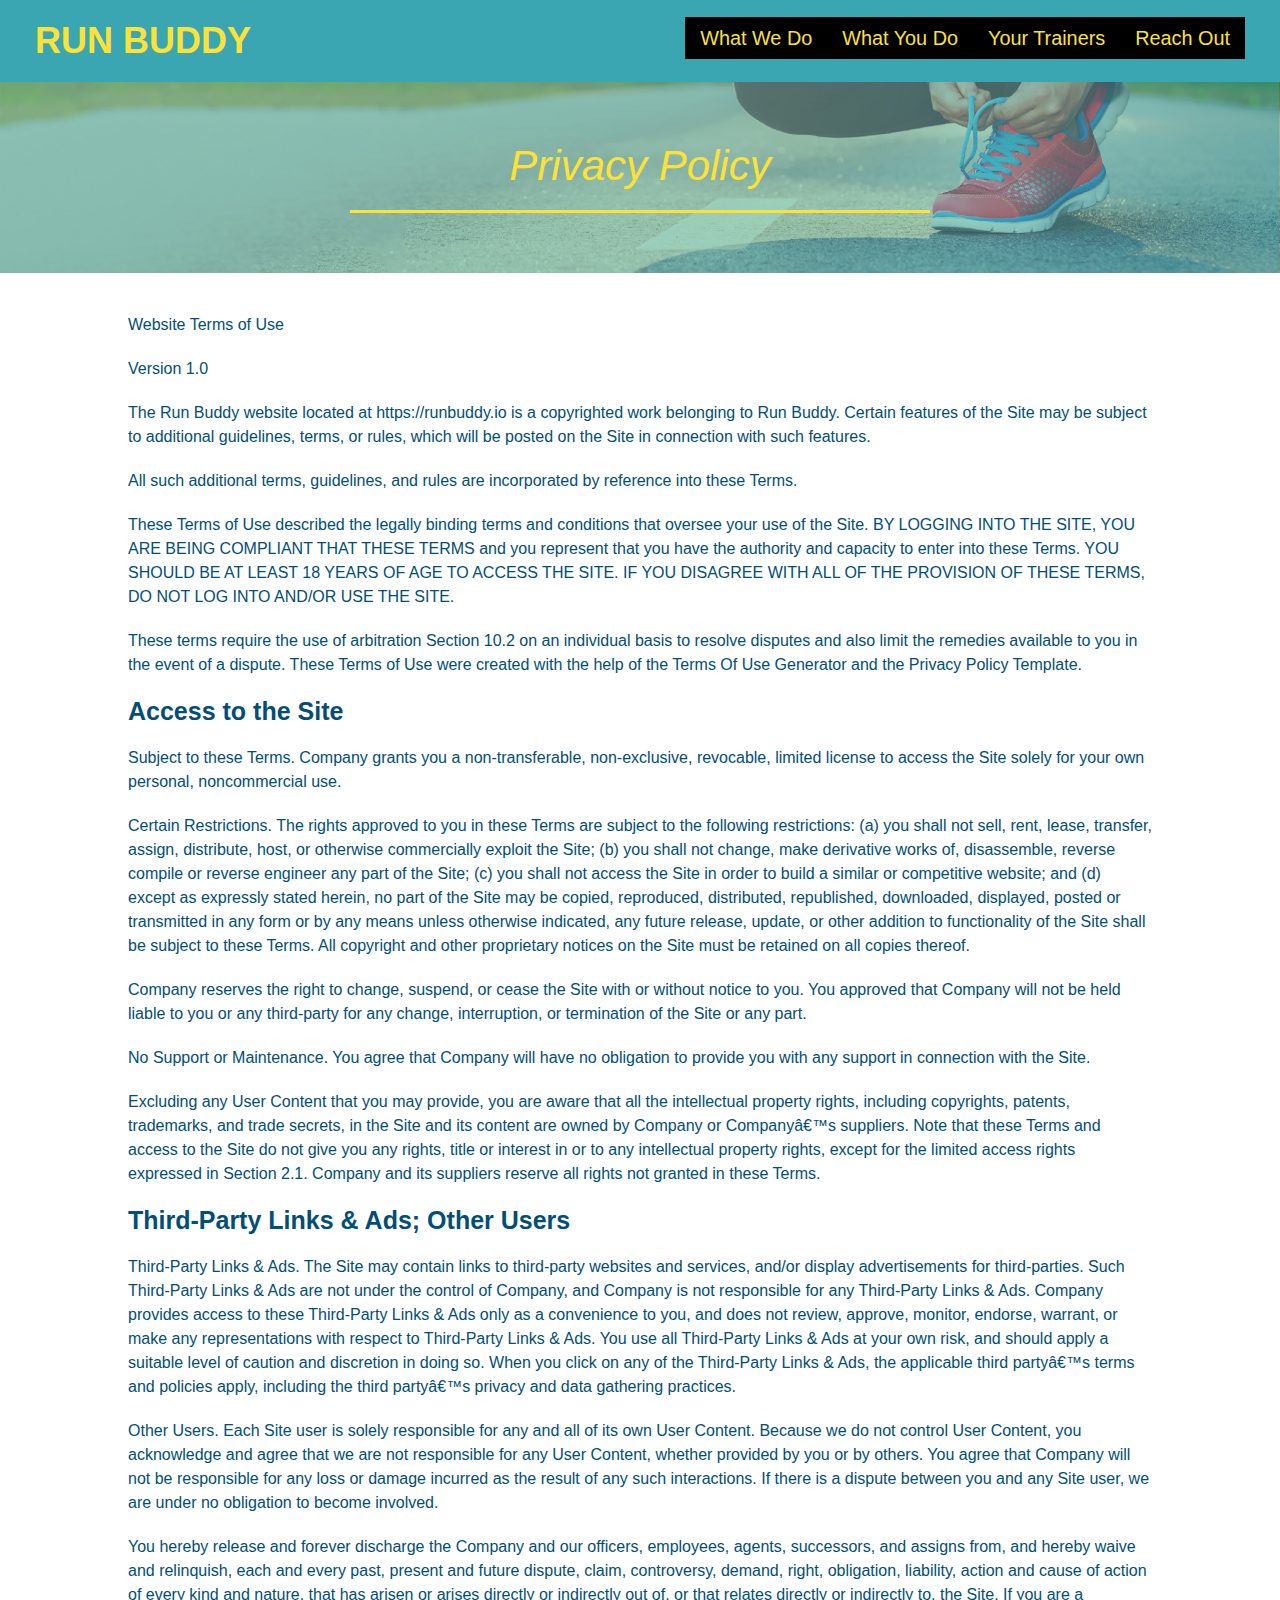
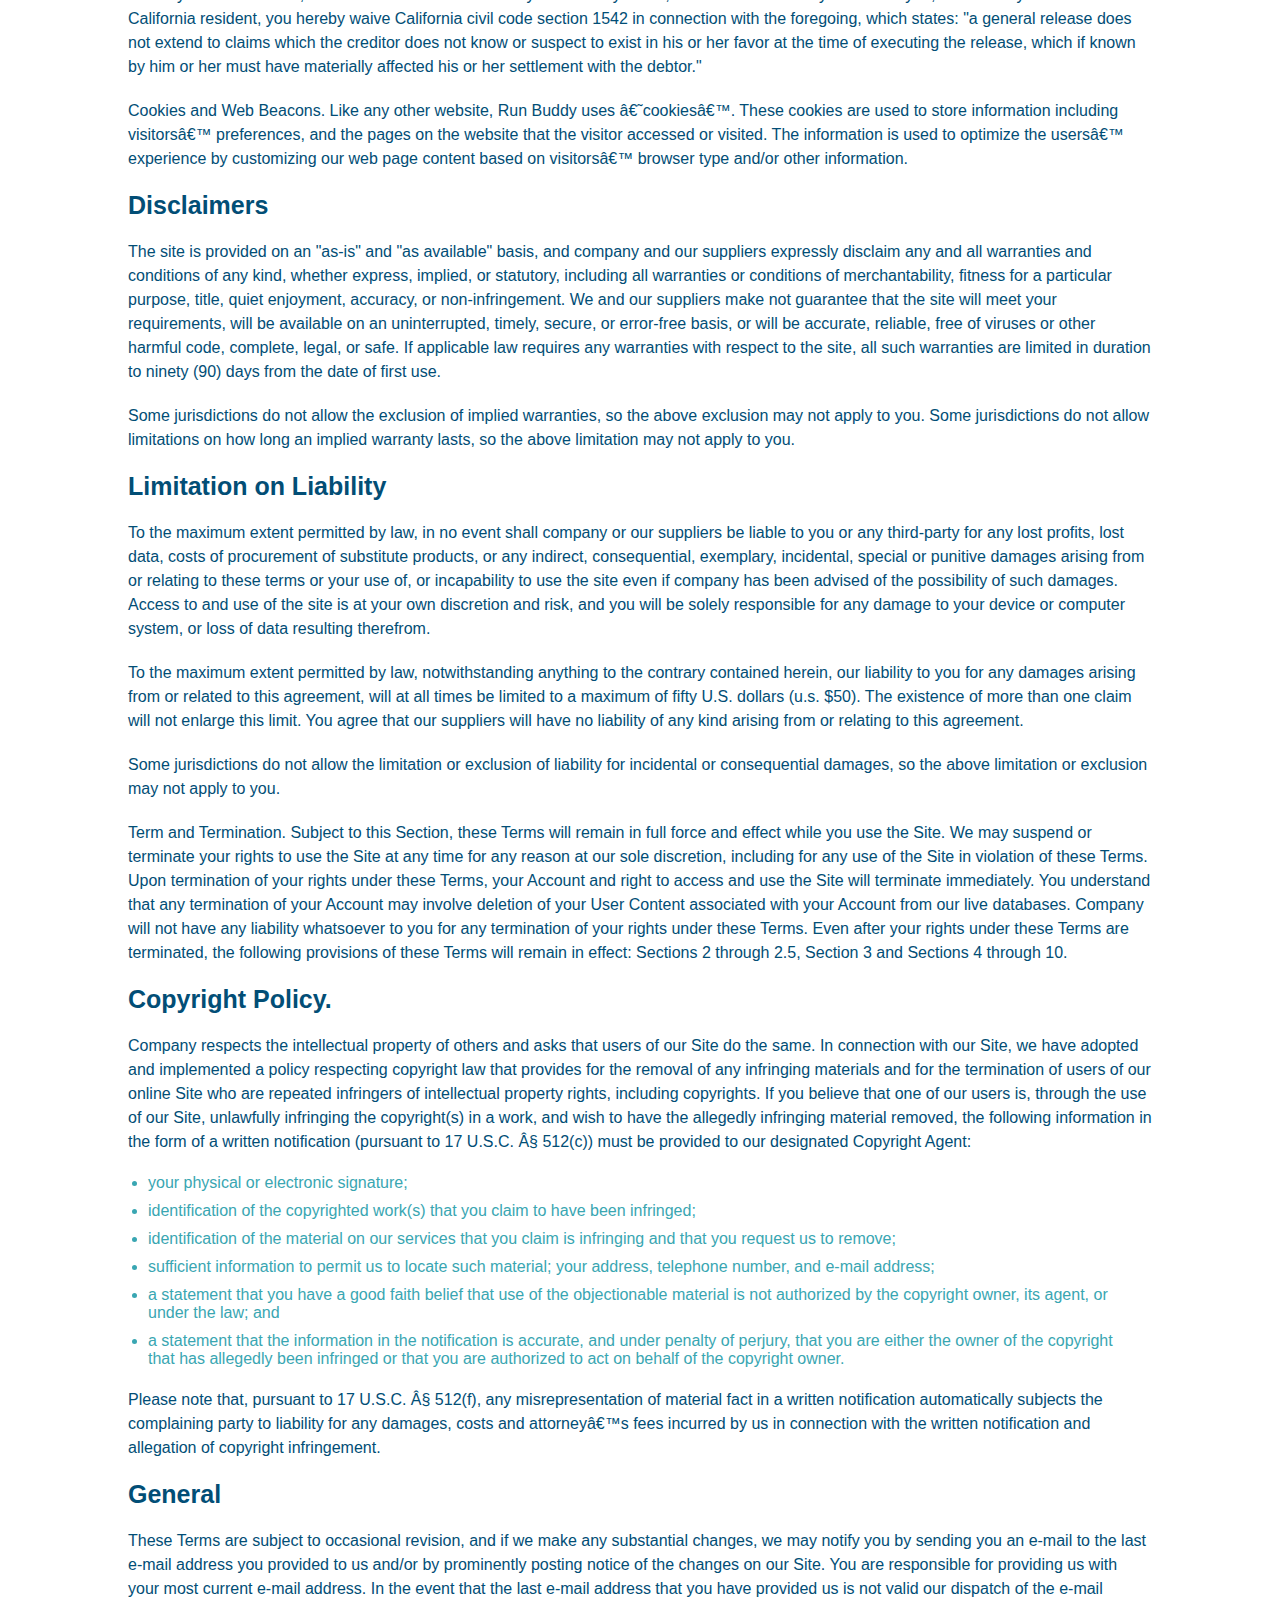
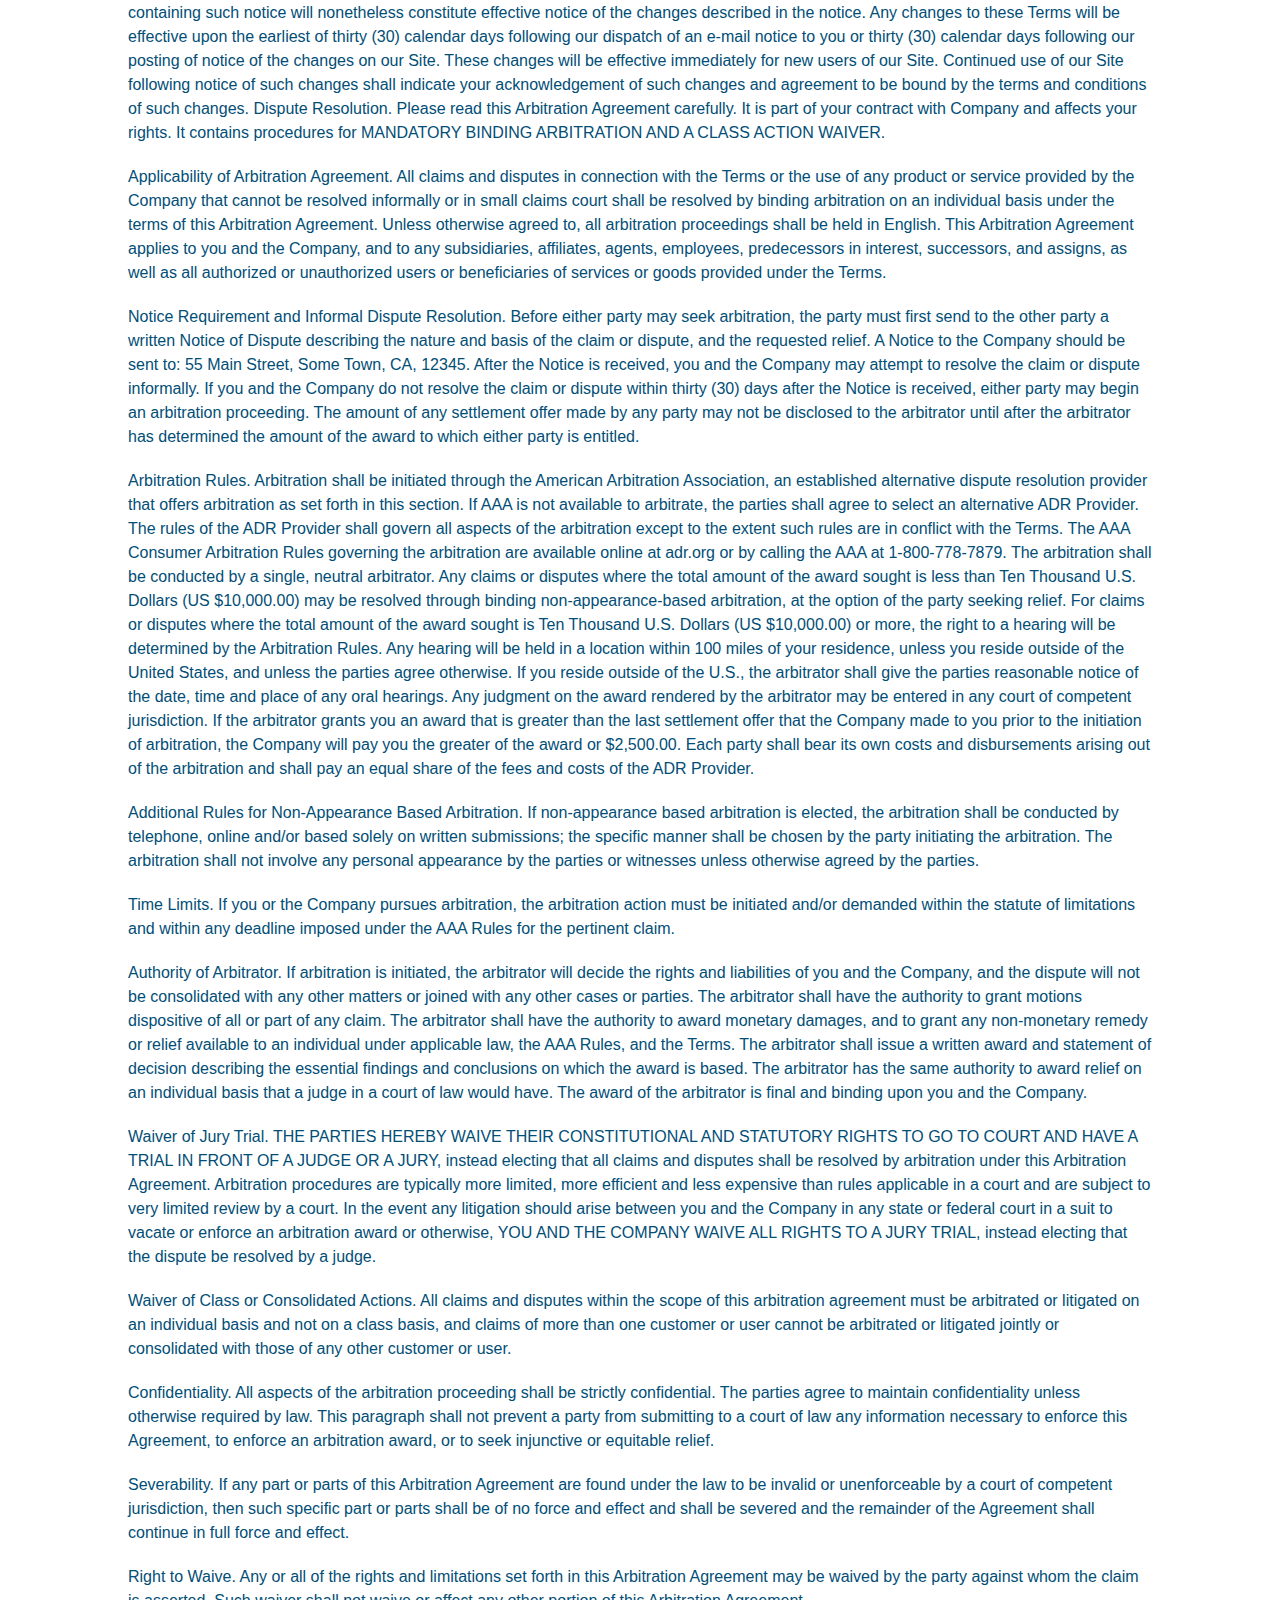
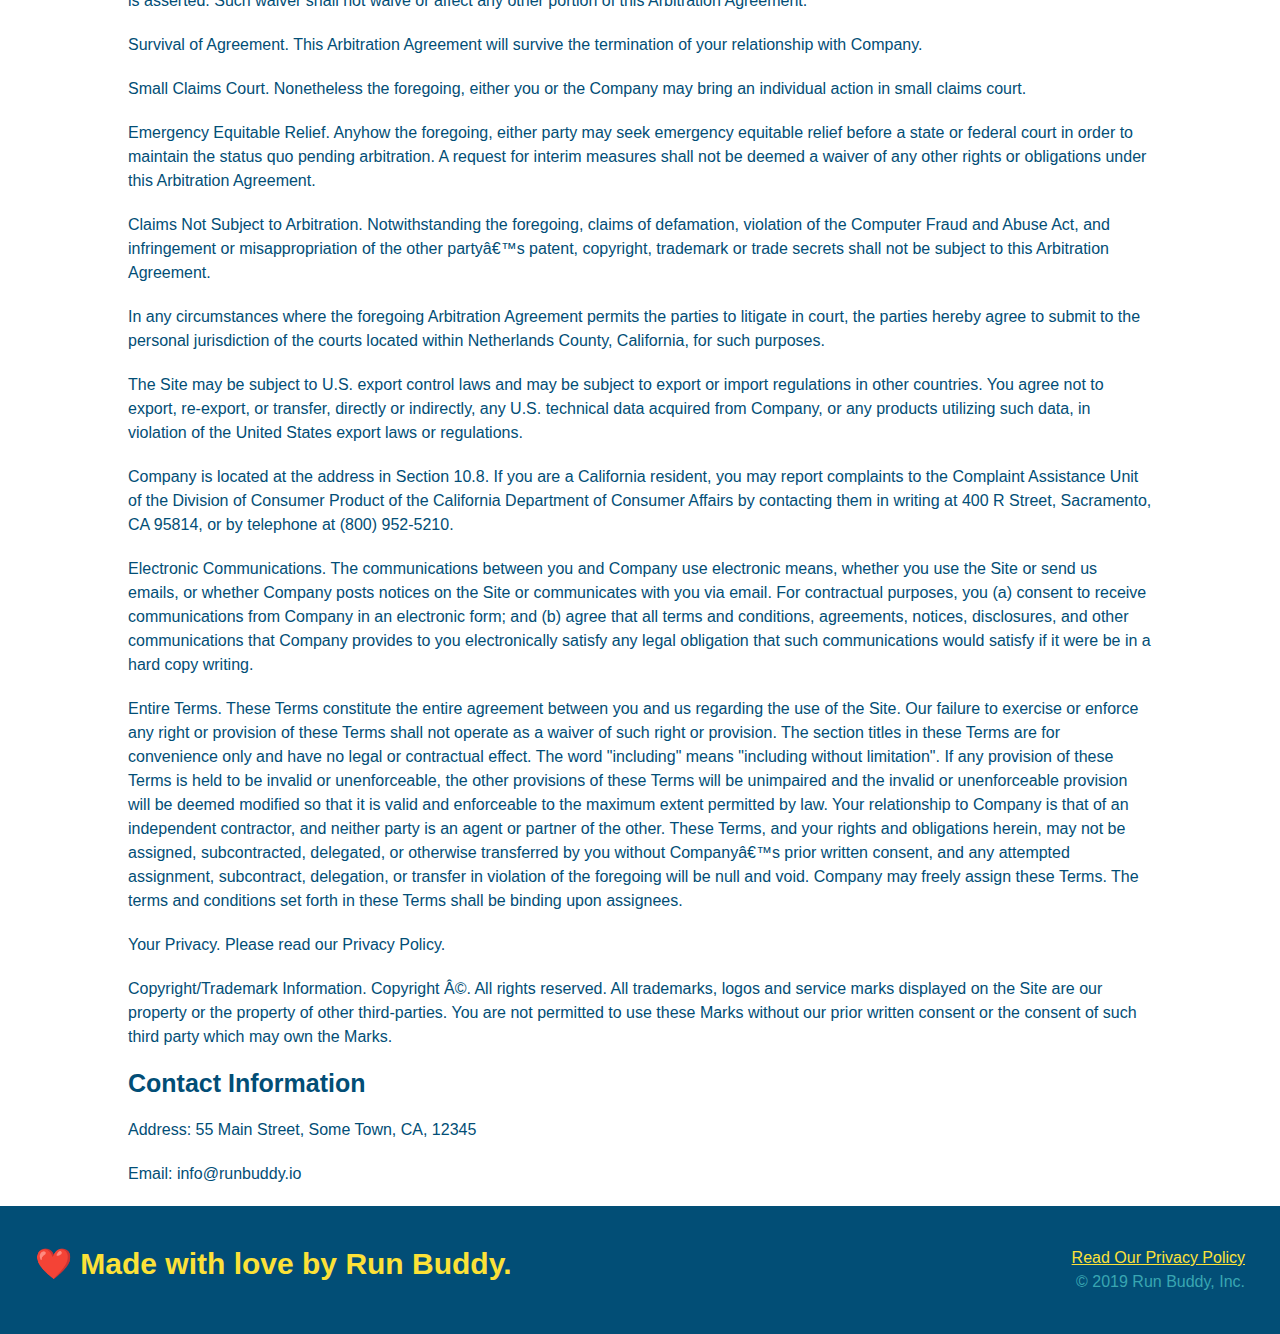
==== commit 4e49f458: "initial" ====
--- a/privacy-policy.html
+++ b/privacy-policy.html
@@ -55,8 +55,9 @@
     -->
 
 	<head>
+		<title>Privacy Policy - Run Buddy</title>
 		<meta charset="utf-8"/>
-		<title>Privacy Policy - Run Buddy</title>
+		<meta name="viewport" content="width=device-width, initial-scale=1.0" />
 		<link rel="stylesheet" type="text/css" href="./assets/css/primary-style.css"/>
 		<link rel="stylesheet" href="./assets/css/secondary-styles.css"/>
 	</head>
--- a/assets/css/primary-style.css
+++ b/assets/css/primary-style.css
@@ -51,7 +51,7 @@
 */
 
 
-/* @changelog-record:start[5] */
+/* @changelog-record:start[5.0] */
 /* 
     GLOBAL VARIABLES // BEGIN // 
 */
@@ -62,7 +62,7 @@
 /* 
     GLOBAL VARIABLES \\ END \\ 
 */
-/* @changelog-record:end[5] */
+/* @changelog-record:end[5.0] */
 
 
 
@@ -148,7 +148,8 @@
 /* @changelog-record:end[6.0] */
 
 header nav ul li a {
-    margin: 0 30px;
+    /* margin: 0 30px; */
+    padding: 10px 15px;
     font-weight: lighter;
     font-size: 1.55vw;
     background-color: black; /* @debug-on:start:"background on just for viewing flexbox effects" */
@@ -172,6 +173,7 @@
     background-position: center;
     display: flex;
     justify-content: center;
+    align-items: flex-start;
     flex-wrap: wrap;
 }
 
@@ -204,13 +206,14 @@
 }
 
 /* @changelog-record:start[1.0] */
+/* called .hero-cta in the module */
 .hero-motive {
     width: 35%;
     text-align: right;
     margin: 3.5%;
     color: #fff;
     font-size: 18px;
-    line-height: 1.3;
+    line-height: 1.2;
 }
 
 .hero-motive h2 {
@@ -251,8 +254,15 @@
 /* @changelog-record:end[7.1] */
 
 .section-title {
-    font-size: 55px;
+    font-size: 48px;
     color: var(--theme-blue);
+
+    /* @changelog-record:start[8.1] */
+    padding-bottom: 20px;
+    text-align: center;
+    margin: 0 auto 35 auto;
+    width: 50%;
+    /* @changelog-record:end[8.1] */
 
     /* @changelog-record:start[7.0] */
     /* margin-bottom: 35px;
@@ -262,6 +272,12 @@
 
     border-bottom: 3px solid;
 }
+
+/* @changelog-record:start[8.0] */
+.flex-row {
+    display: flex;
+}
+/* @changelog-record:end[8.0] */
 
 .primary-border {
     border-color: var(--theme-yellow);
@@ -277,7 +293,21 @@
     width: 80%;
     font-size: 20px;
     margin: 0 auto;
-}
+    text-align: center;
+}
+
+/* @changelog-record:start[11.0] */
+.step {
+    margin: 50px auto;
+    padding-bottom: 50px;
+    width: 80%;
+    border-bottom: 1px solid #39a6b2;
+    display: flex;
+    flex-wrap: wrap;
+    align-items: center;
+    justify-content: space-between;
+  }
+  /* @changelog-record:end[11.0] */
 
 .steps {
     /* @changelog-record:start[7.2] */
@@ -286,7 +316,15 @@
     background: var(--theme-yellow);
 }
 
-.steps div {
+.step-info {
+    flex: 2 70%;
+    display: flex;
+    flex-wrap: wrap;
+    align-items: center;
+}
+
+/* @changelog-record:start[10.0] */
+/* .steps div {
     margin-bottom: 80px;
 }
 
@@ -295,44 +333,79 @@
     margin: 10px 0;
 }
 
-.steps h3 {
+.steps span {
+    font-size: 38px;
+} */
+/* @changelog-record:end[10.0] */
+
+.step-img {
+    flex: 1 12%;
+    margin-right: 20px;
+}
+
+.step-text {
+    flex: 12;
+}
+
+.step-img img {
+    max-width: 100%;
+}
+
+
+
+/* @changelog-record:start[10.1] */
+.step h3 {
     color: var(--theme-blue);
     font-size: 46px;
-    margin-top: 10px;
-}
-
-.steps p {
+    flex: 1 30%;
+    /* margin-top: 10px; */
+}
+/* @changelog-record:end[10.1] */
+
+/* @changelog-record:start[10.3] */
+.step-text h4 {
+    font-size: 26px;
+    line-height: 1.5;
+    color: #024e76;
+}
+/* @changelog-record:end[10.3] */
+
+/* @changelog-record:start[10.2] */
+.step-text p {
     color: #39a6b2;
-    font-size: 23px;
-}
-
-.steps span {
-    font-size: 38px;
-}
+    font-size: 18px;
+}
+/* @changelog-record:end[10.2] */
 
 /* @changelog-record:start[7.3] */
 .trainers {
-    /* text-align: center; */
+    width: 100%;
+    margin: 0 auto;
+    display: flex;
+    flex-wrap: wrap;
+    justify-content: space-around;
 }
 /* @changelog-record:end[7.3] */
 
 .trainer {
-    width:  900px;
-    margin:  0 auto 30px auto;
-    background:  var(--theme-blue);
-    color: var(--theme-yellow);
-    overflow: auto;
+    /* width:  900px; */
+    margin: 0 auto 20px auto;
+    background: var(--theme-blue);
+    color: var(--theme-yellow);
+    flex: 1;
+    /* overflow: auto; */
 }
 
 .trainer img {
-    width: 35%;
-    float: left;
+    width: 100%;
+    /* float: left; */
 }
 
 .trainer-bio {
-    padding: 35px;
-    float: left;
-    width: 65%;
+    padding: 25px;
+    /* float: left; */
+    /* width: 65%; */
+    line-height: 1.3;
 }
 
 .text-left {
@@ -350,20 +423,19 @@
 
 .trainer-bio h4 {
     font-weight: lighter;
-    font-size: 26px;
-    margin-bottom: 25px;
+    font-size: 22px;
+    margin-bottom: 15px;
 }
 
 .trainer-bio p {
     font-size: 17px;
-    line-height: 1.3;
 }
 
 .contact {
     background: var(--theme-blue);
     /* @changelog-record:start[7.4] */
     /* text-align: center; */
-    /* @changelog-record:start[7.4] */
+    /* @changelog-record:end[7.4] */
 }
 
 .contact h3 {
@@ -378,15 +450,21 @@
 .contact-info {
     height: 404px;
     display: flex;
-    justify-content: space-evenly;
+    flex-wrap: wrap;
+    justify-content: space-between;
 
     /* @debug-off:start:"background on for viewing changes" */
     /* background-color: black; */
 }
 
+.contact-info > * {
+    flex: 1;
+    margin: 15px;
+}
+
 .contact-info iframe {
     height:  400px;
-    width: 400px;
+    /* width: 400px; */
     border: 0;
 }
 
@@ -420,9 +498,9 @@
 }
 
 .contact-info div {
-    width: 410px;
+    /* width: 410px;
     vertical-align: top;
-    text-align: left;
+    text-align: left; */
     color: white;
 }
 /* @changelog-record:end[3.0] */
@@ -435,8 +513,29 @@
 .contact-info p, .contact-info address {
     margin: 20px 0;
     line-height: 1.5;
-    font-size: 20px;
+    font-size: 16px;
     font-style: normal;
+}
+
+.contact-form input, .contact-form textarea {
+    border: 1px solid #024e76;
+    display: block;
+    padding: 7px 15px;
+    font-size: 16px;
+    color: #024e76;
+    width: 100%;
+    margin-bottom: 15px;
+    margin-top: 5px;
+}
+
+.contact-form button {
+    width: 100%;
+    border: none;
+    background: #fce138;
+    color: #024e76;
+    text-align: center;
+    padding: 15px 0;
+    font-size: 16px;
 }
 
 .contact-info a {
@@ -447,7 +546,7 @@
 .flex-row {
     display: flex;
 }
-/* @changelog-record:start[7.5] */
+/* @changelog-record:end[7.5] */
 /* 
     MAIN PAGE CONTENT \\ ENDS \\
 */
@@ -484,4 +583,10 @@
     FOOTER STYLEs \\ END \\
 */
 
-/* ? @document-end */+/* ? @document-end */
+
+
+/* MEDIA QUERY FOR SMALLER DESKTOP SCREENS AND SMALLER */
+@media screen and (max-width: 980px) {
+
+}